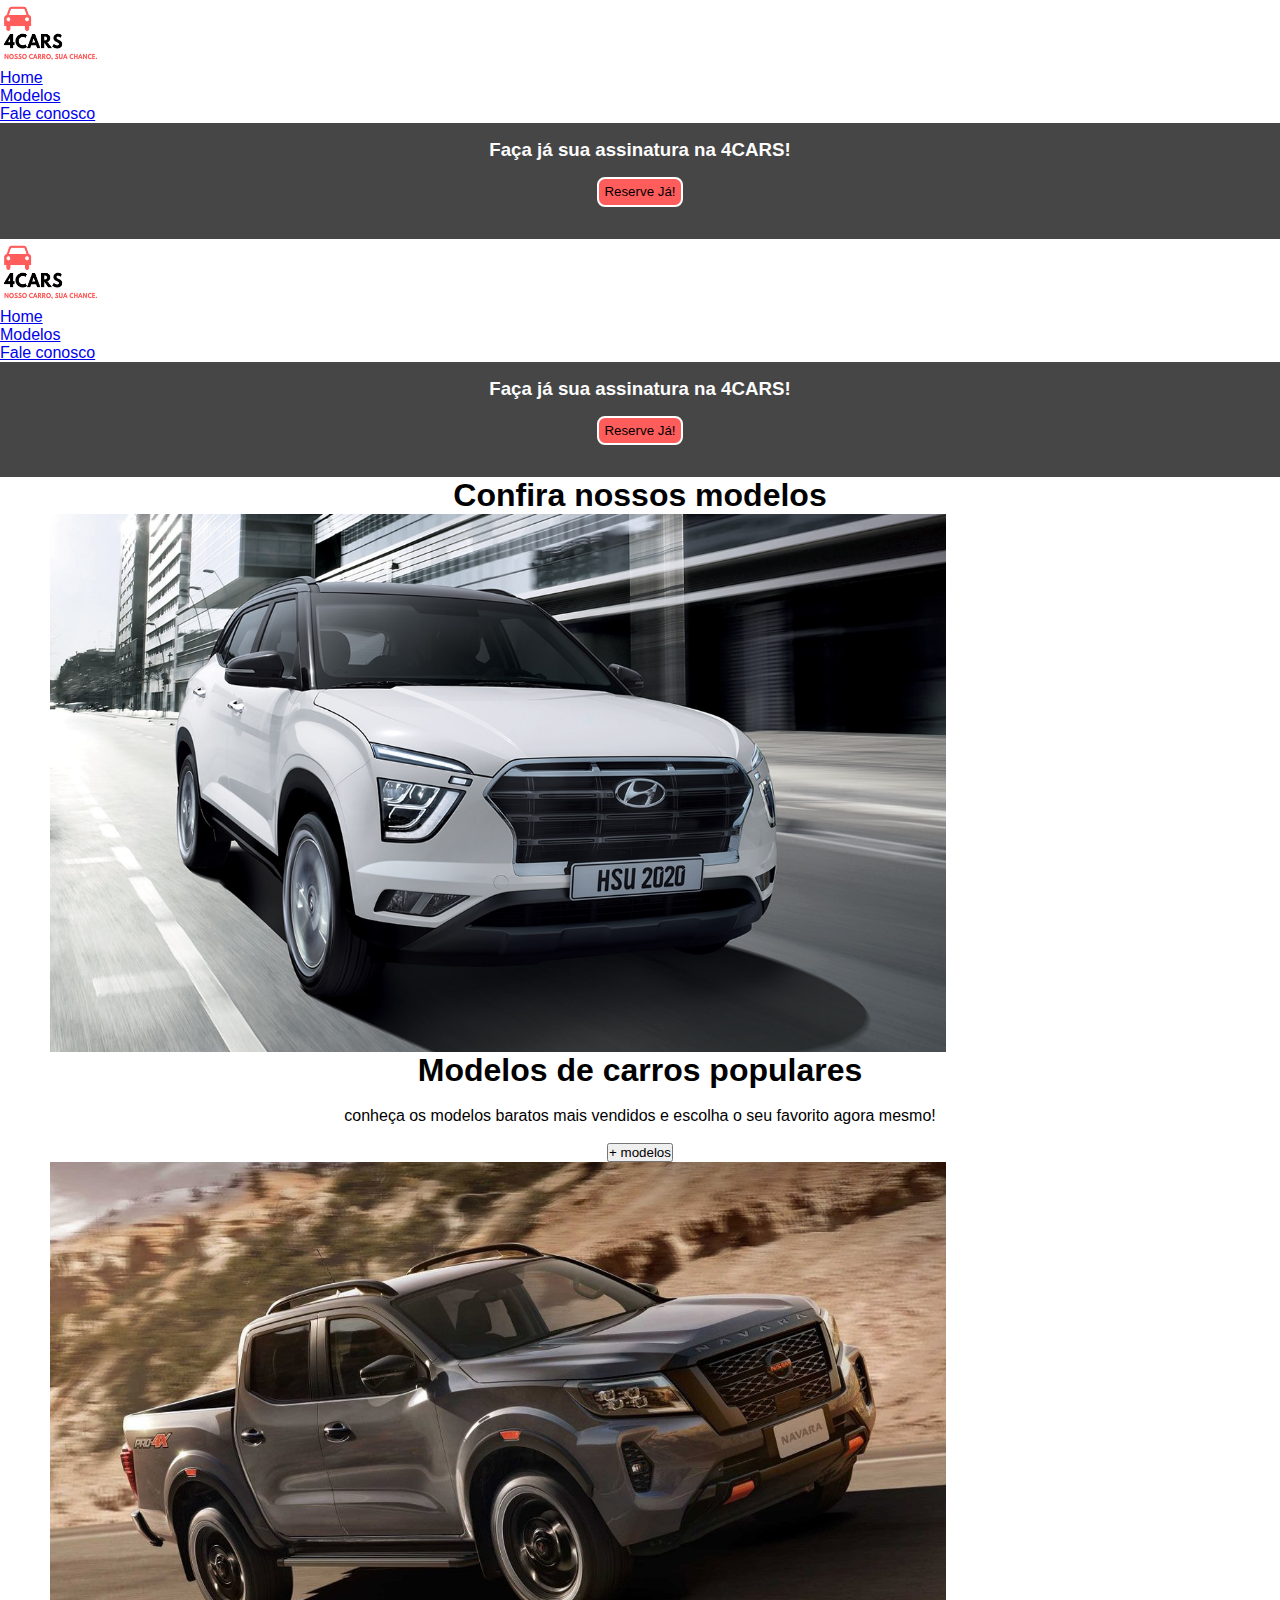
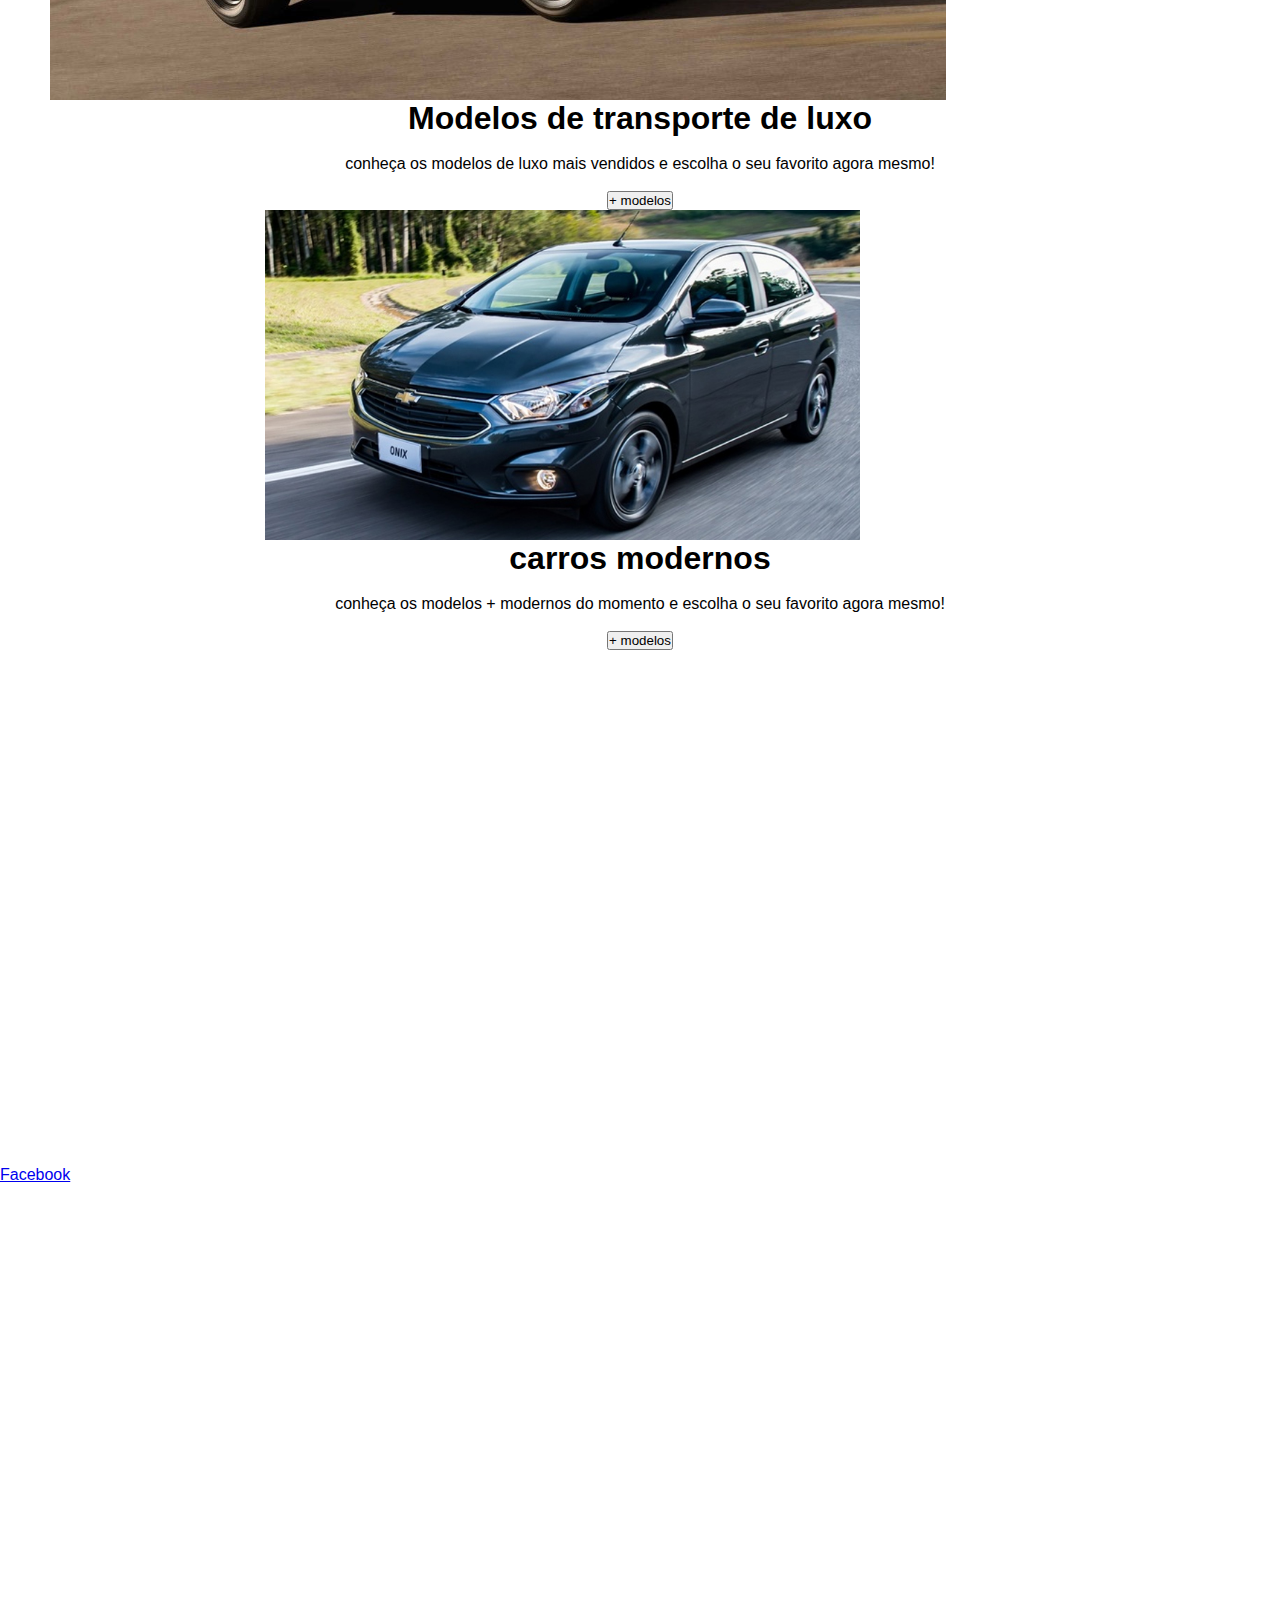
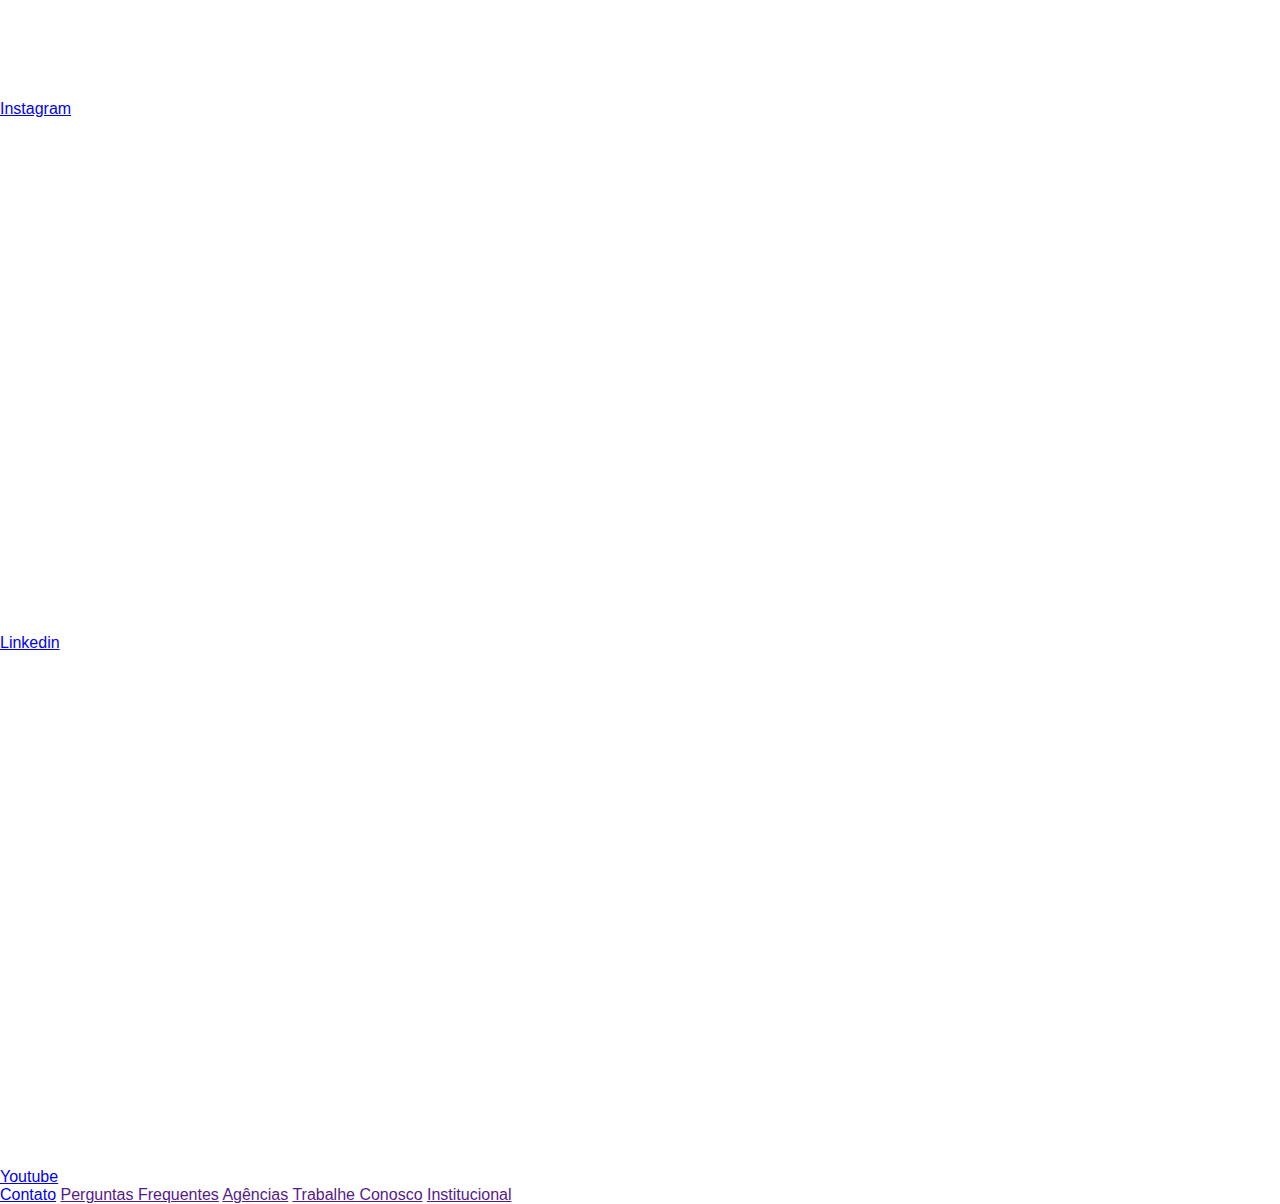
==== Projeto-4Cars/index.html @ 440cb28a "Merge branch 'master' into joao-menu-mobile" ====
<!DOCTYPE html>
<html lang="en">

<head>
    <meta charset="UTF-8">
    <meta http-equiv="X-UA-Compatible" content="IE=edge">
    <meta name="viewport" content="width=device-width, initial-scale=1.0">
    <link rel="stylesheet" href="index.css">
    <title>Document</title>
</head>

<body>
    <div class="fonte-site">
        <nav id="menu-centralizado">
            <ul class="img-banner">
                <li><img src="img/logo.png" alt="Image" height="65" width="100" /></a></li>
            </ul>
            <ul class="nav-menu">
                <li><a href="index.html">Home</a></li>
                <li><a href="modelos.html">Modelos</a></li>
                <li><a href="fale.html">Fale conosco</a></li>
            </ul>
        </nav>


        <figure>
            <img src="img/banner2.png" alt="Image" />
        </figure>

        <div class="barra-do-banner">
            <h3>Faça já sua assinatura na 4CARS!</h3>
            <button>Reserve Já!</button>
        </div>



        <section id="pacotes" class="pacotes">

    <nav id="menu-centralizado">
        <ul class="img-banner">
            <li><a href="index.html"><img src="img/logo.png" alt="Image" height="65" width="100" /></a></li>
        </ul>
        <ul class="nav-menu">
            <li><a href="index.html">Home</a></li>
            <li><a href="modelos.html">Modelos</a></li>
            <li><a href="fale.html">Fale conosco</a></li>
        </ul>
    </nav>

    <figure>
        <img src="img/banner2.png" alt="Image" height="500" width="1280"/>
    </figure>

    <div class="barra-do-banner">
        <h3>Faça já sua assinatura na 4CARS!</h3>
        <button>Reserve Já!</button>
    </div>


            <h1 class="pacotes-title">Confira nossos modelos </h1>


            <div class="pacotes-cards">
                <div class="card">
                    <div class="card-tag card-tag-top">
                        <p>promoção</p>
                    </div>

                    <div class="card-tag card-tag-bottom">
                        <p>R$ 230,00</p>
                    </div>
                    <img class="card-image" src="img/carro2.jpg" alt="miami">
                    <div class="card-content">
                        <h1>Modelos de carros populares </h1>
                        <br>
                        <p>conheça os modelos baratos mais vendidos e escolha o seu favorito agora mesmo!</p>
                        <br>
                        <button class="button-card">+ modelos </button>
                    </div>
                </div>

                <div class="card">
                    <div class="card-tag card-tag-bottom">
                        <p>R$ 200,00</p>
                    </div>
                    <img class="card-image" src="img/carro3.jpg" alt="russia">
                    <div class="card-content">
                        <h1>Modelos de transporte de luxo </h1>
                        <br>
                        <p>conheça os modelos de luxo mais vendidos e escolha o seu favorito agora mesmo!</p>
                        <br>
                        <button class="button-card">+ modelos</button>
                    </div>
                </div>

                <div class="card">
                    <div class="card-tag card-tag-top">
                        <p>Moderno</p>
                    </div>

                    <div class="card-tag card-tag-bottom">
                        <p>R$ 450,00</p>
                    </div>
                    <img class="card-image" src="img/carro1.jpg" alt="Cachoeira">
                    <div class="card-content">

                        <h1> carros modernos </h1>
                        <br>
                        <p>conheça os modelos + modernos do momento e escolha o seu favorito agora mesmo!</p>
                        <br>
                        <button class="button-card">+ modelos</button>
                    </div>
                </div>
            </div>
        </section>

        <footer>
            <div>
                <a href="https://www.facebook.com/" target="blank"><img src="img/facebook-app-symbol.svg"
                        alt="icone facebook">
                    <p>Facebook</p>
                </a>
                <a href="https://www.instagram.com/" target="blank"><img src="img/instagram.svg" alt="icone instagram">
                    <p>Instagram</p>
                </a>
                <a href="https://br.linkedin.com" target="blank"><img src="img/linkedin.svg" alt="icone linkedin">
                    <p>Linkedin</p>
                </a>
                <a href="https://www.youtube.com/" target="blank"><img src="img/youtube.svg" alt="icone youtube">
                    <p>Youtube</p>
                </a>
            </div>

            <nav>
                <a href="contato.html" target="blank">Contato</a>
                <a href="">Perguntas Frequentes</a>
                <a href="">Agências</a>
                <a href="">Trabalhe Conosco</a>
                <a href="">Institucional</a>
            </nav>
        </footer>
    </div>
</body>

</html>
---- Projeto-4Cars/index.css ----
* {
  margin: 0;
  padding: 0;
}
/* banner */

.card-tag{
  display: none;
}

.card-image{
  width: 70%;
  margin-left: 50px;
}
.card{
  display: grid;
  justify-content: center;
  align-items: center;
  text-align: center;
}


.pacotes-title{
  text-align: center;
}

.fonte-site{
  font-family:Arial, Helvetica, sans-serif;

}

/* Barra do Banner */
.barra-do-banner {
  background-color: #242424d7;
  display: grid;
  justify-content: center;
  color: rgb(252, 252, 252);
  padding: 1rem;
  justify-items: center;
  /* border-radius: 25px; */
  /* margin-left: 5%;
  margin-right: 5%; */
}

.barra-do-banner button {
  border-radius: 8px;
  padding: 0.4em;
  background-color: #ff5c5c;
  border: 2px solid white;
  margin: 1rem;
  cursor: pointer;
  float: left;
}
.barra-do-banner button:hover {
  background-color: #cf4e4e;
}


figure img{
  width: 100%;
  display: none;
=======
figure{
  /* display: none; */
  margin: 0;
  

}

.img-banner {
  display: flex;
  justify-content: center;
}

nav ul {
  list-style: none;
  display: flex;
  justify-content: space-evenly;
}

.nav-menu li {
  padding-top: 1%;
  padding-bottom: 4%;
}

#menu-centralizado ul li a {
  text-decoration: none;
  color: black;
}

/* fale conosco mobile*/
form{
  display: flex;
  align-items: center;
  justify-content: center;
}

#grid-org{
  display: grid;
  grid-template-rows: 1fr 1fr 1fr;
  display: none;
}

.container-fale {
  border-radius: 5px;
  background-color: #d8d4d4;
  padding: 50px;
  width: 650px;
  height: 600px;
  text-align: center;
  margin: 20px
}

input[type=text] {
  width: 80%;
  padding: 12px 20px;
  margin: 8px 2px;
  box-sizing: border-box;
  border: 2px solid rgb(177, 169, 169);
  border-radius: 4px;
}


input[type=idade] {
  width: 80%;
  padding: 12px 20px;
  margin: 8px 2px;
  box-sizing: border-box;
  border: 2px solid rgb(177, 169, 169);
  border-radius: 4px;
}

input[type=cidade] {
  width: 80%;
  padding: 12px 20px;
  margin: 8px 2px;
  box-sizing: border-box;
  border: 2px solid rgb(177, 169, 169);
  border-radius: 4px;
  
}

.texto-fale{
  margin: 20px;
  margin-top: -30px;
  display: flex;
  align-items: center;
  margin-left: 45px;
  display: none;
}

textarea {
  width: 80%;
  height: 250px;
  padding: 12px 20px;
  box-sizing: border-box;
  border: 2px solid rgb(177, 169, 169);
  border-radius: 4px;
  font-size: 16px;
  resize: none;
  margin-right: -5px;
  margin-bottom: -240px;
  margin: 20px;
}

main{
  display: grid;
  justify-items: center;
  row-gap: 10px;
  margin-bottom: 10px;
}

.button-carros{
  border-radius: 8px;
  padding: 0.5em;
  background-color: #ff5c5c;
  margin-bottom: 1rem;
  box-shadow: 0 0 1em gray;
  border: 2px solid white;
  cursor: pointer;
  float: left;
}
.card-produto {
  width: 20em;
  display: flex;
  flex-direction: column;
  align-items: center;
  text-align: center;
  box-shadow: 0 0 1em grey
}

.imagem-card {
  width: 15rem;
}

/* footer */

footer {
  background-color: black;
  /* display: flex; */
}

footer div {
  display: flex;
  justify-content: center;
  align-items: flex-end;
  padding: 2rem;
}

footer div a img {
  width: 4vh;
  padding: 1rem;
}

footer nav {
  background-color: #ff5c5c;
  padding: 1rem;
  display: grid;
  grid-template-columns: 1fr 1fr;
  grid-template-rows: 1fr 1fr 1fr;
  justify-items: start;
  align-items: center;
  padding: 2rem;
}

footer nav a {
  text-decoration: none;
  color: rgb(245, 245, 245);
  font-weight: bold;
  padding: 3px;
}
footer div a p {
  display: none;
}

/* Tela de Desktop */

@media screen and (min-device-width: 1280px) {

  /* barra de navegacao */
  #menu-centralizado ul {
    text-align: center;
    list-style: none;
    padding: 0;
    background-color: white;
  }

  /* Matheus */
  #menu-centralizado {
    display: flex;
    justify-content: center;
    align-items: center;
  }
  /* Matheus */

  #menu-centralizado ul li {
    display: inline;
  }

  #menu-centralizado ul li a {
    color: #000000;
    padding: 20px;
    /* display: inline-block; */
    text-decoration: none;
    transition: background 0.6s;
    font-size: 20px;
    margin-top: -200px;
  }

  #menu-centralizado ul li a:hover {
    background-color: rgb(114, 58, 58);
  }

  .fonte {
    font-family: "Franklin Gothic Medium", "Arial Narrow", Arial, sans-serif;
  }
  
 /* sessão card */
.pacotes {
  background: rgb(226, 226, 226);
  padding: 15px;
}

.pacotes .pacotes-cards {
  display: flex;
  margin: auto;
  max-width: 950px;
  flex-wrap: wrap;
  justify-content: center;
}

.pacotes .pacotes-title {
  width: 100%;
  text-align: center;
  margin: 25px 0;
}

.pacotes .card{
  width: 250px;
  height: 350px;
  background: rgb(255, 255, 255);
  border-radius: 24px 0px;
  margin: 25px;
  position: relative;
}


.button-card{
  color: white;
  position: absolute;
  left: 50px;
  background: black;
  padding: 5px 50px;

}

.pacotes .card-image {
  width: 250px;
  height: 200px;
  border-radius: 24px 0 0 0;
  object-fit: cover;
}

.pacotes .card-content {
  padding: 0 15px;
}

.pacotes .card-content ul {
  display: flex;
  flex-direction: column;
  padding: 0;
}

.pacotes .card-content ul li {
  font-size: 0.6rem;
  display: flex;
  align-items: center;
  margin: 3px 0;
  color: grey;
  font-weight: bold;
}

.pacotes .card-content li svg {
  width: 16px;
  height: 16px;
  margin-right: 10px;
}

.pacotes .card-content h1 {
  font-size: 1rem;
}

.pacotes .card .card-tag-top {
  position: absolute;
  right: 0;
  top: 15px;
  background: black;
  border-radius: 8px 0 0 8px;
  padding: 5px 10px;
}

.pacotes .card .card-tag-bottom {
  position: absolute;
  left: 0;
  top: 160px;
  background: #ff5c5c;
  border-radius: 0 8px 8px 0;
  padding: 5px 10px;
  display: flex;
}

.pacotes .card .card-tag p {
  margin: 0;
  font-size: 0.8rem;
  color: white;
  font-weight: bold;
}


/*main*/

figure img{
  width: 100%;
  display: flex;
}

main {
  display: grid;
  grid-template-columns: 1fr 1fr 1fr;
  align-items: center;
  justify-items: center;
  row-gap: 16px;
  column-gap: 16px;
  margin: 12px;
  flex-grow: 1;
  
}

.card-produto {
  width: 300px;
  display: flex;
  flex-direction: column;
  align-items: center;
  text-align: center;
  box-shadow: 0 0 1em grey
}

.titulo-card {
  margin: 8px 0
}

.imagem-card {
  width: 100%;
}

.button-carros{
  border-radius: 8px;
  padding: 0.5em;
  background-color: #ff5c5c;
  margin-bottom: 1rem;
  box-shadow: 0 0 1em gray;
  border: 2px solid white;
  cursor: pointer;
  float: left;


}

  /* fale conosco */

  .botao-fale{
    margin-top: 250px;
    margin-left: 520px;
  }

  .texto-fone{
    margin-left: 80px;
    margin-top: -55px;
  }

  form{
    display: flex;
  align-items: center;
  justify-content: center;
  }


  .container-fale {
    border-radius: 5px;
    background-color: #d8d4d4;
    padding: 50px;
    width: 650px;
    height: 500px;
    text-align: center;
    margin: 20px

  }

  #grid-org{
    display: grid;
    grid-template-rows: 1fr 1fr 1fr;
  }

  .container-fale2 {
    border-radius: 5px;
    background-color: #d8d4d4;
    padding: 50px;
    width: 220px;
    margin: 20px;
    height: 70px;

  }
  .container-fale3 {
    border-radius: 5px;
    background-color: #d8d4d4;
    padding: 50px;
    width: 220px;
    margin: 20px;

  }
  .container-fale4 {
    border-radius: 5px;
    background-color: #d8d4d4;
    padding: 50px;
    width: 220px;
    margin: 20px;

  }

  input[type=text] {
    width: 80%;
    padding: 12px 20px;
    margin: 8px 2px;
    box-sizing: border-box;
    border: 2px solid rgb(177, 169, 169);
    border-radius: 4px;
  }
  

  input[type=idade] {
    width: 25%;
    padding: 12px 20px;
    margin: 8px 2px;
    box-sizing: border-box;
    border: 2px solid rgb(177, 169, 169);
    border-radius: 4px;
  }

  input[type=cidade] {
    width: 46%;
    padding: 12px 20px;
    margin: 8px 2px;
    box-sizing: border-box;
    border: 2px solid rgb(177, 169, 169);
    border-radius: 4px;
    
  }

  .texto-fale{
    margin: 20px;
    margin-top: -30px;
    display: flex;
    align-items: center;
    margin-left: 45px;
  }

  textarea {
    width: 80.5%;
    height: 250px;
    padding: 12px 20px;
    box-sizing: border-box;
    border: 2px solid rgb(177, 169, 169);
    border-radius: 4px;
    font-size: 16px;
    resize: none;
    margin-right: -45px;
    margin-bottom: -240px;
  }
  /* footer home*/
  li img {
    vertical-align: middle;
    padding: 10px;
  }

  /* Barra banner Desktop */
  .barra-do-banner {
    display: flex;
    justify-content: space-evenly;
    align-items: center;
    font-size: larger;
  }
  .barra-do-banner button {
    text-align: center;
    flex-grow: 0.2;
    font-size: large;
  }

  Footer Desktop footer {
    background-color: black;
  }
  footer div {
    justify-content: space-evenly;
  }
  footer nav {
    background-color: #ff5c5c;
    display: flex;
    justify-content: space-evenly;
  }
  footer nav a {
    color: whitesmoke;
  }
}
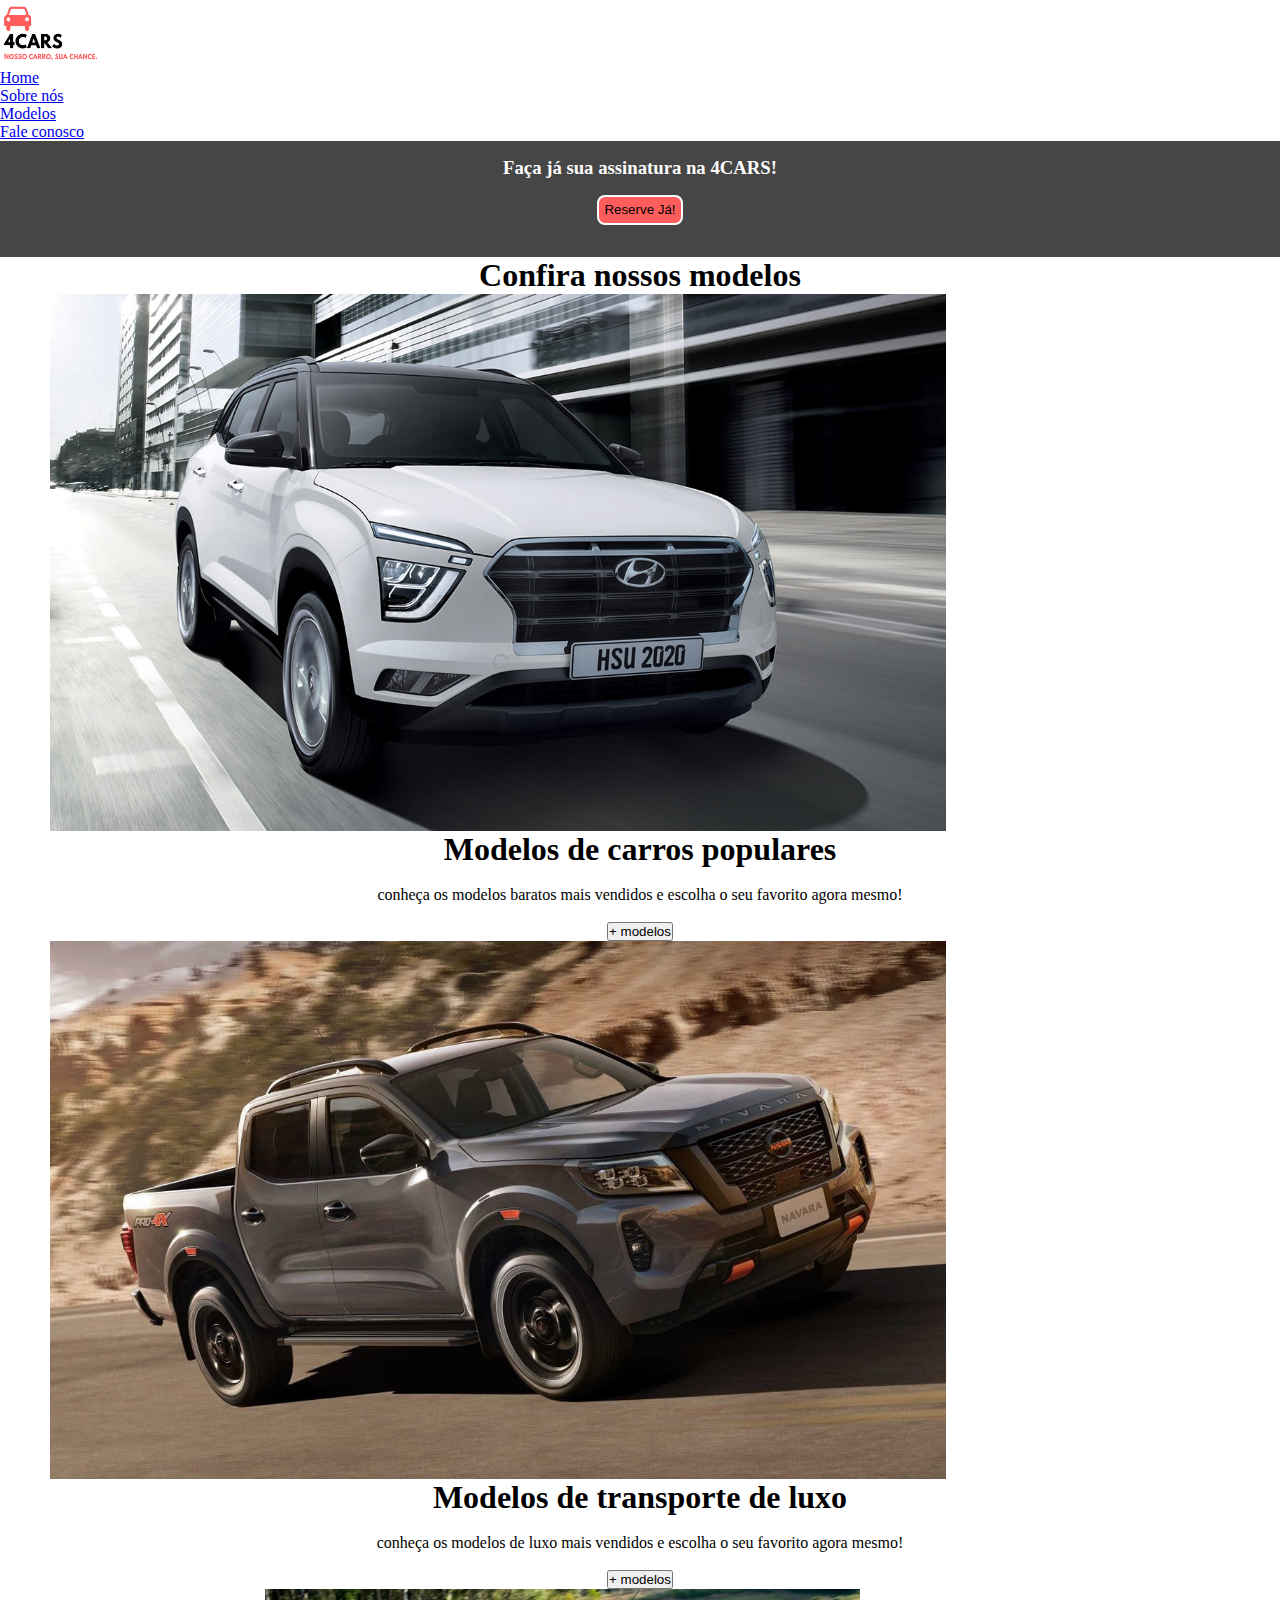
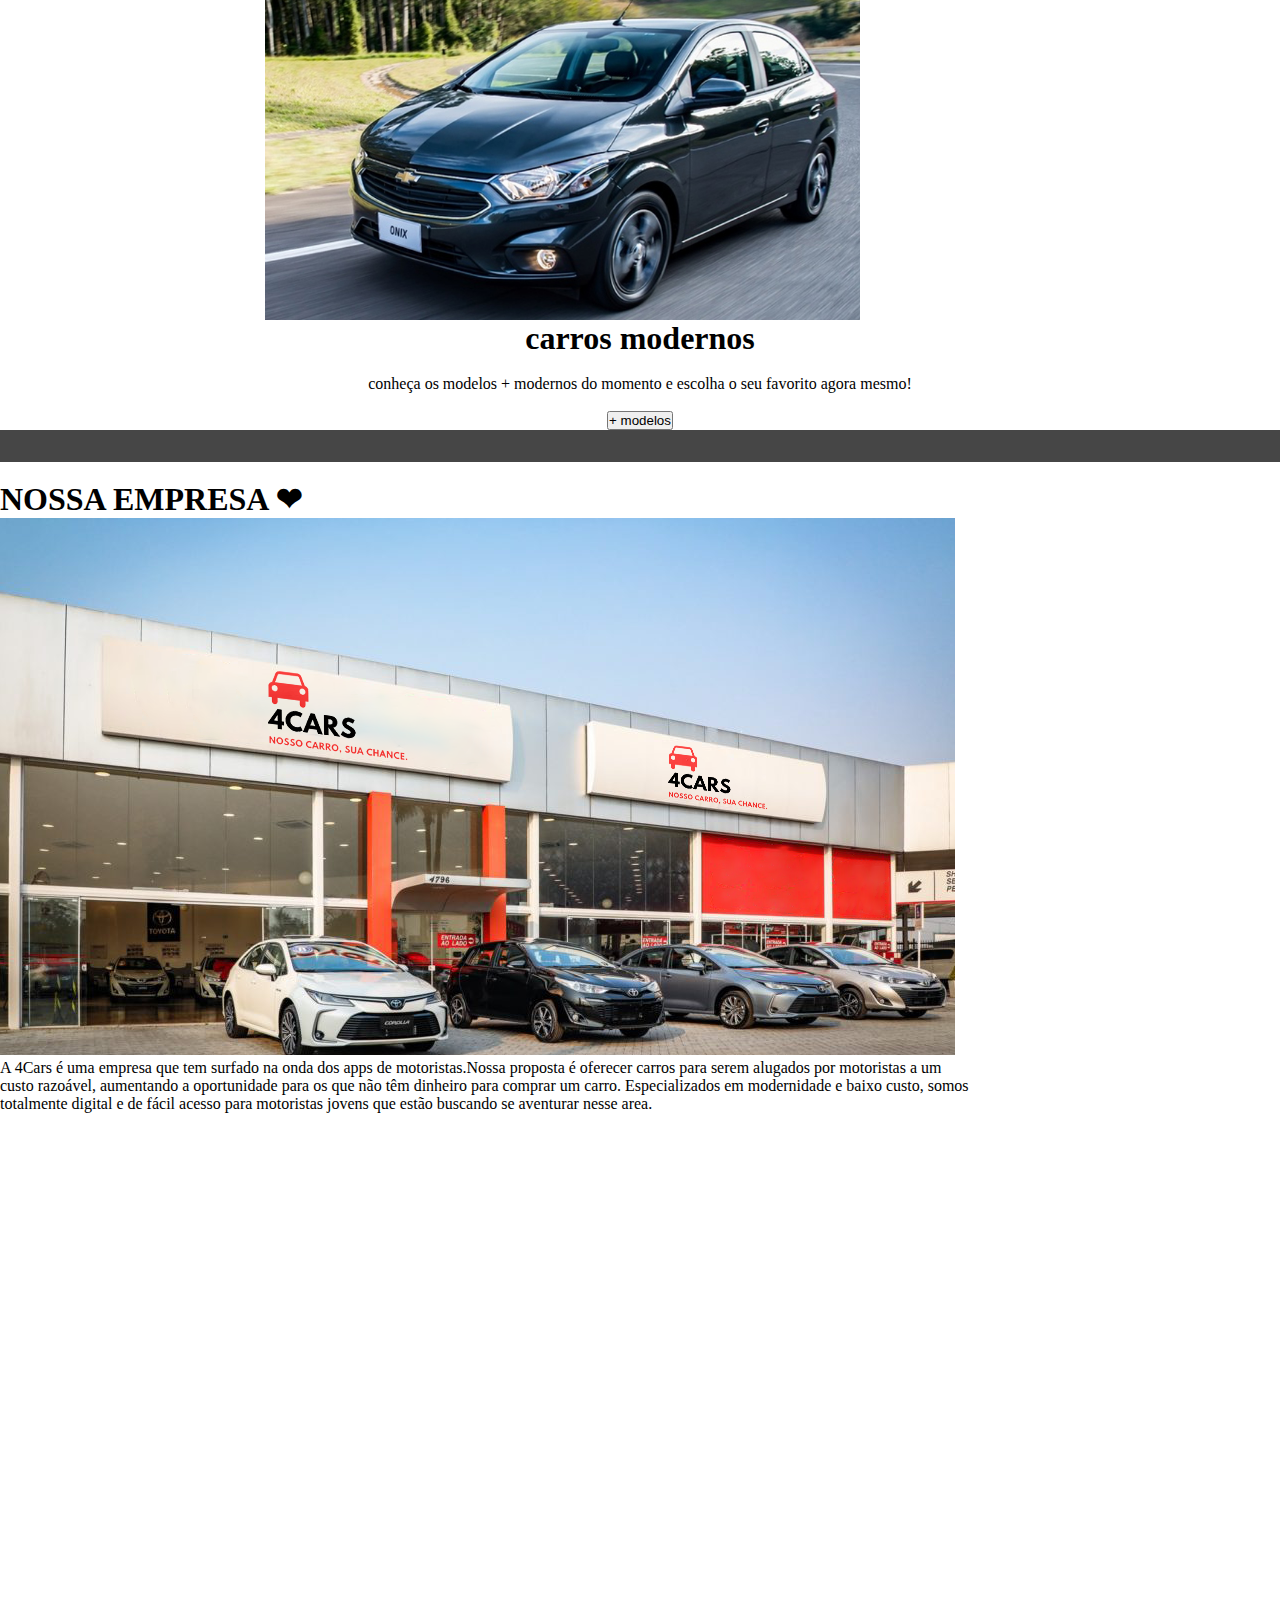
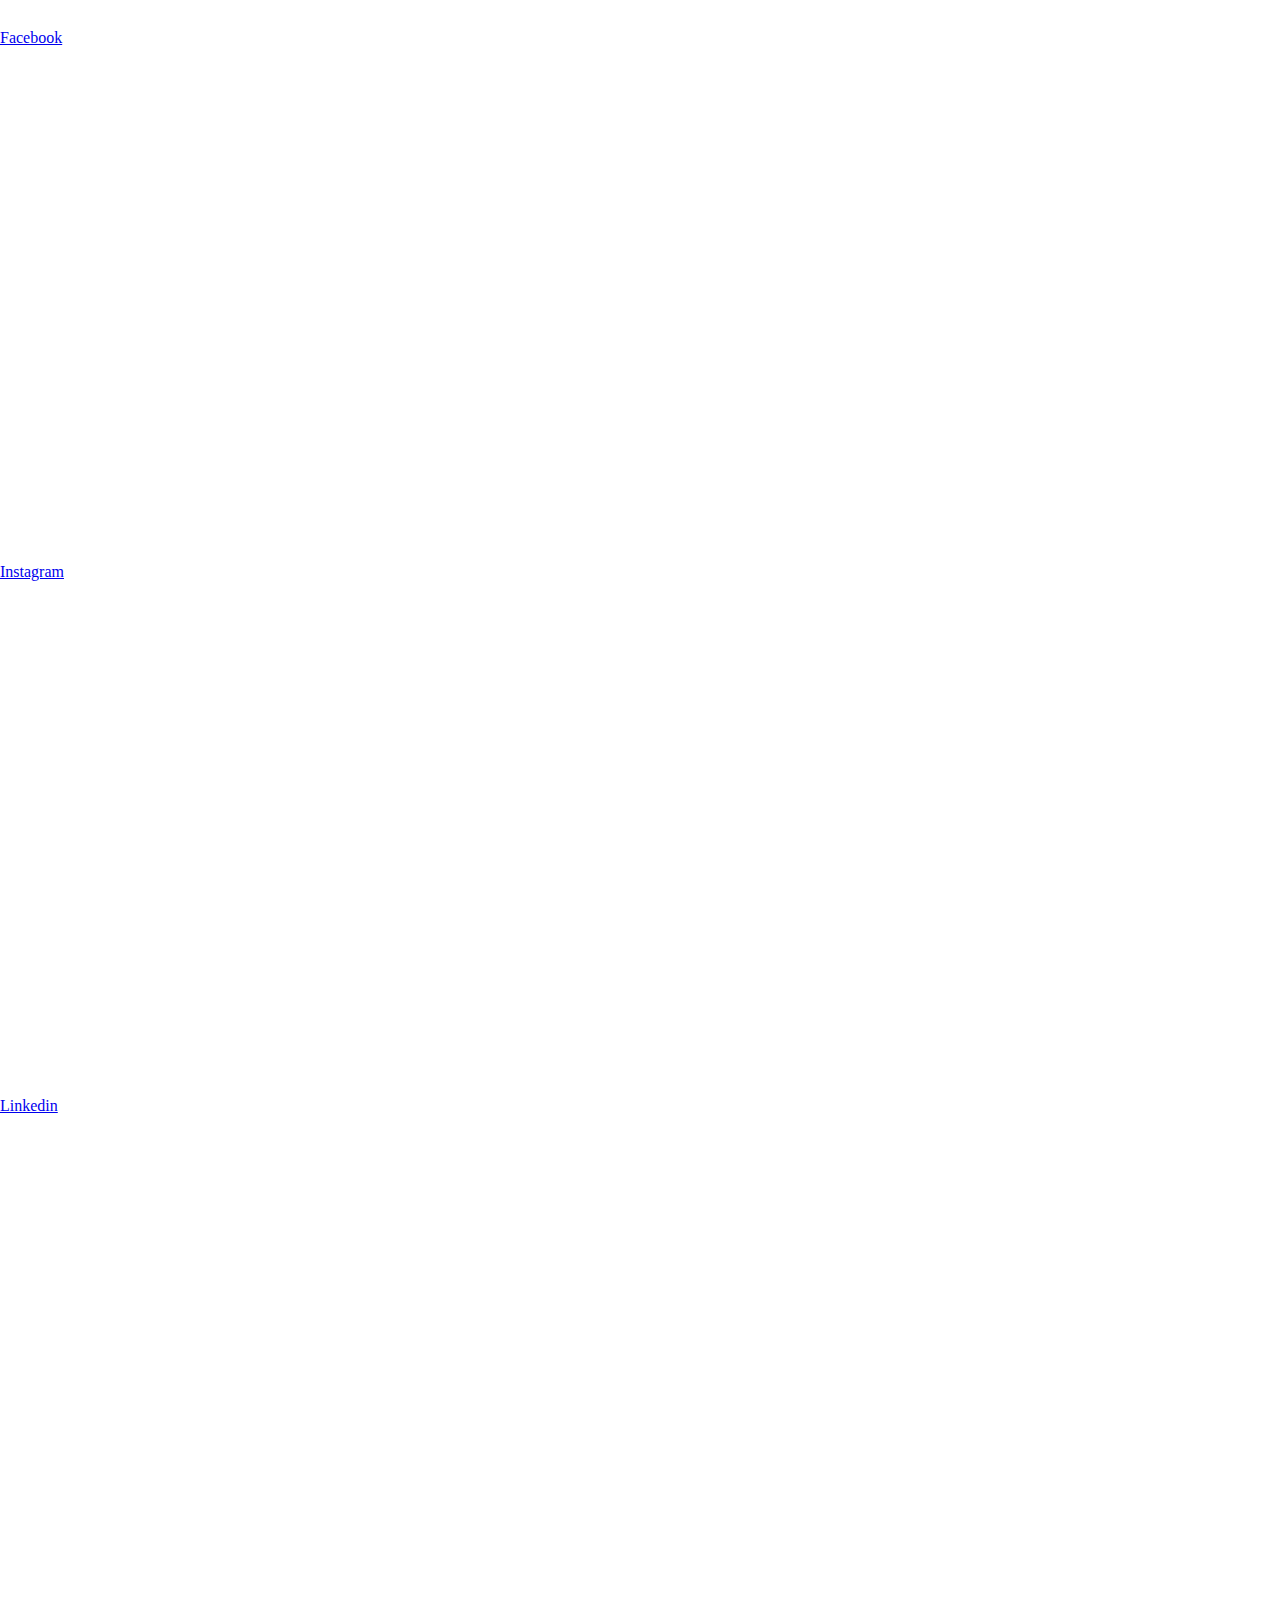
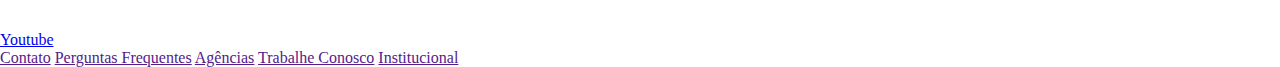
==== commit 4a0c16a4: "editando parte da historia da empresa" ====
--- a/Projeto-4Cars/index.html
+++ b/Projeto-4Cars/index.html
@@ -10,45 +10,21 @@
 </head>
 
 <body>
-    <div class="fonte-site">
-        <nav id="menu-centralizado">
-            <ul class="img-banner">
-                <li><img src="img/logo.png" alt="Image" height="65" width="100" /></a></li>
-            </ul>
-            <ul class="nav-menu">
-                <li><a href="index.html">Home</a></li>
-                <li><a href="modelos.html">Modelos</a></li>
-                <li><a href="fale.html">Fale conosco</a></li>
-            </ul>
-        </nav>
-
-
-        <figure>
-            <img src="img/banner2.png" alt="Image" />
-        </figure>
-
-        <div class="barra-do-banner">
-            <h3>Faça já sua assinatura na 4CARS!</h3>
-            <button>Reserve Já!</button>
-        </div>
-
-
-
-        <section id="pacotes" class="pacotes">
 
     <nav id="menu-centralizado">
         <ul class="img-banner">
-            <li><a href="index.html"><img src="img/logo.png" alt="Image" height="65" width="100" /></a></li>
+            <li><img src="img/logo.png" alt="Image" height="65" width="100" /></li>
         </ul>
         <ul class="nav-menu">
             <li><a href="index.html">Home</a></li>
+            <li><a href="#sobre-nos">Sobre nós</a></li>
             <li><a href="modelos.html">Modelos</a></li>
             <li><a href="fale.html">Fale conosco</a></li>
         </ul>
     </nav>
 
     <figure>
-        <img src="img/banner2.png" alt="Image" height="500" width="1280"/>
+        <img src="img/banner2.png" alt="Image" height="500" width="1522"/>
     </figure>
 
     <div class="barra-do-banner">
@@ -56,90 +32,107 @@
         <button>Reserve Já!</button>
     </div>
 
-
-            <h1 class="pacotes-title">Confira nossos modelos </h1>
+   
+        
+            <section id="pacotes" class="pacotes">
+        
+                <h1 class="pacotes-title">Confira nossos modelos </h1>
+                
+        
+                <div class="pacotes-cards">
+                    <div class="card">
+                        <div class="card-tag card-tag-top">
+                            <p>promoção</p>
+                        </div>
+        
+                        <div class="card-tag card-tag-bottom">
+                            <p>R$ 230,00</p>
+                        </div>
+                        <img class="card-image" src="img/carro2.jpg" alt="miami">
+                        <div class="card-content">
+                            <h1>Modelos de carros populares </h1>
+                            <br>
+                           <p>conheça os modelos baratos mais vendidos e escolha o seu favorito agora mesmo!</p>
+                           <br>
+                           <button class="button-card">+ modelos </button>
+                        </div>
+                    </div>
+        
+                    <div class="card">
+                        <div class="card-tag card-tag-bottom">
+                            <p>R$ 200,00</p>
+                        </div>
+                        <img class="card-image" src="img/carro3.jpg" alt="russia">
+                        <div class="card-content">
+                            <h1>Modelos de transporte de luxo </h1>
+                            <br>
+                           <p>conheça os modelos de luxo mais vendidos e escolha o seu favorito agora mesmo!</p>
+                           <br>
+                           <button class="button-card">+ modelos</button>
+                        </div>
+                    </div>
+        
+                    <div class="card">
+                        <div class="card-tag card-tag-top">
+                            <p>Moderno</p>
+                        </div>
+        
+                        <div class="card-tag card-tag-bottom">
+                            <p>R$ 450,00</p>
+                        </div>
+                        <img class="card-image" src="img/carro1.jpg" alt="Cachoeira">
+                        <div class="card-content">
+                           
+                            <h1> carros modernos </h1>
+                            <br>
+                           <p>conheça os modelos + modernos do momento e escolha o seu favorito agora mesmo!</p>
+                           <br>
+                           <button class="button-card">+ modelos</button>
+                        </div>
+                    </div>
+                </div>
+            </section>
 
 
-            <div class="pacotes-cards">
-                <div class="card">
-                    <div class="card-tag card-tag-top">
-                        <p>promoção</p>
-                    </div>
+            <div class="barra-do-banner">
+                
+            </div>       
+            <br>
+            
+    <section id="sobre-nos" class="sobre-nois">
+        <h1 class="sobre-title"> NOSSA EMPRESA ❤ </h1>
+       <img src="img/4cars.png">
+       <p>A 4Cars é uma empresa que tem surfado na onda dos apps de motoristas.Nossa proposta é oferecer carros para serem alugados por motoristas a um <br>
+        custo razoável, aumentando a oportunidade para os que não têm dinheiro para comprar um carro. Especializados em modernidade e baixo custo, somos<br>
+          totalmente digital e de fácil acesso para motoristas jovens que estão buscando se aventurar nesse area.</p>
+       
+    </section>
 
-                    <div class="card-tag card-tag-bottom">
-                        <p>R$ 230,00</p>
-                    </div>
-                    <img class="card-image" src="img/carro2.jpg" alt="miami">
-                    <div class="card-content">
-                        <h1>Modelos de carros populares </h1>
-                        <br>
-                        <p>conheça os modelos baratos mais vendidos e escolha o seu favorito agora mesmo!</p>
-                        <br>
-                        <button class="button-card">+ modelos </button>
-                    </div>
-                </div>
+    <footer>
+        <div>
+            <a href="https://www.facebook.com/" target="blank"><img src="img/facebook-app-symbol.svg"
+                    alt="icone facebook">
+                <p>Facebook</p>
+            </a>
+            <a href="https://www.instagram.com/" target="blank"><img src="img/instagram.svg" alt="icone instagram">
+                <p>Instagram</p>
+            </a>
+            <a href="https://br.linkedin.com" target="blank"><img src="img/linkedin.svg" alt="icone linkedin">
+                <p>Linkedin</p>
+            </a>
+            <a href="https://www.youtube.com/" target="blank"><img src="img/youtube.svg" alt="icone youtube">
+                <p>Youtube</p>
+            </a>
+        </div>
 
-                <div class="card">
-                    <div class="card-tag card-tag-bottom">
-                        <p>R$ 200,00</p>
-                    </div>
-                    <img class="card-image" src="img/carro3.jpg" alt="russia">
-                    <div class="card-content">
-                        <h1>Modelos de transporte de luxo </h1>
-                        <br>
-                        <p>conheça os modelos de luxo mais vendidos e escolha o seu favorito agora mesmo!</p>
-                        <br>
-                        <button class="button-card">+ modelos</button>
-                    </div>
-                </div>
-
-                <div class="card">
-                    <div class="card-tag card-tag-top">
-                        <p>Moderno</p>
-                    </div>
-
-                    <div class="card-tag card-tag-bottom">
-                        <p>R$ 450,00</p>
-                    </div>
-                    <img class="card-image" src="img/carro1.jpg" alt="Cachoeira">
-                    <div class="card-content">
-
-                        <h1> carros modernos </h1>
-                        <br>
-                        <p>conheça os modelos + modernos do momento e escolha o seu favorito agora mesmo!</p>
-                        <br>
-                        <button class="button-card">+ modelos</button>
-                    </div>
-                </div>
-            </div>
-        </section>
-
-        <footer>
-            <div>
-                <a href="https://www.facebook.com/" target="blank"><img src="img/facebook-app-symbol.svg"
-                        alt="icone facebook">
-                    <p>Facebook</p>
-                </a>
-                <a href="https://www.instagram.com/" target="blank"><img src="img/instagram.svg" alt="icone instagram">
-                    <p>Instagram</p>
-                </a>
-                <a href="https://br.linkedin.com" target="blank"><img src="img/linkedin.svg" alt="icone linkedin">
-                    <p>Linkedin</p>
-                </a>
-                <a href="https://www.youtube.com/" target="blank"><img src="img/youtube.svg" alt="icone youtube">
-                    <p>Youtube</p>
-                </a>
-            </div>
-
-            <nav>
-                <a href="contato.html" target="blank">Contato</a>
-                <a href="">Perguntas Frequentes</a>
-                <a href="">Agências</a>
-                <a href="">Trabalhe Conosco</a>
-                <a href="">Institucional</a>
-            </nav>
-        </footer>
-    </div>
+        <nav>
+            <a href="">Contato</a>
+            <a href="">Perguntas Frequentes</a>
+            <a href="">Agências</a>
+            <a href="">Trabalhe Conosco</a>
+            <a href="">Institucional</a>
+        </nav>
+    </footer>
 </body>
 
 </html>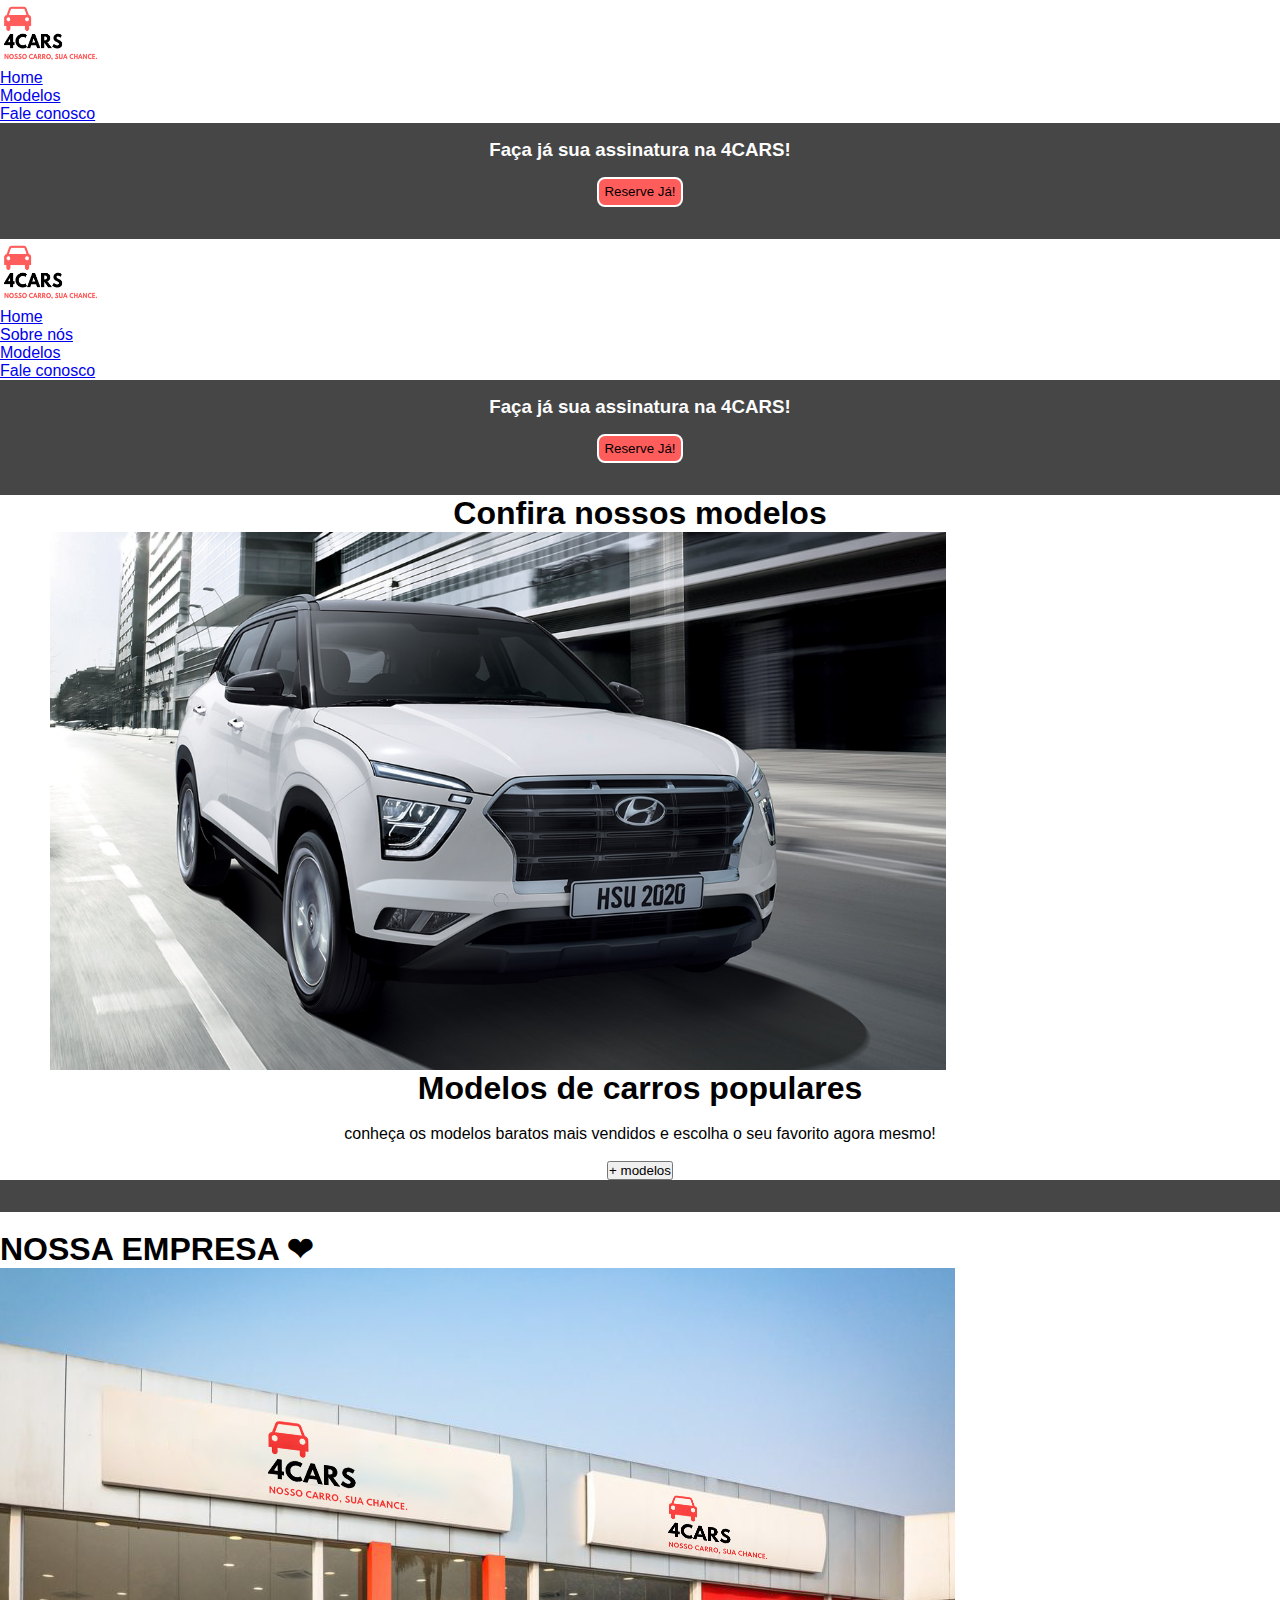
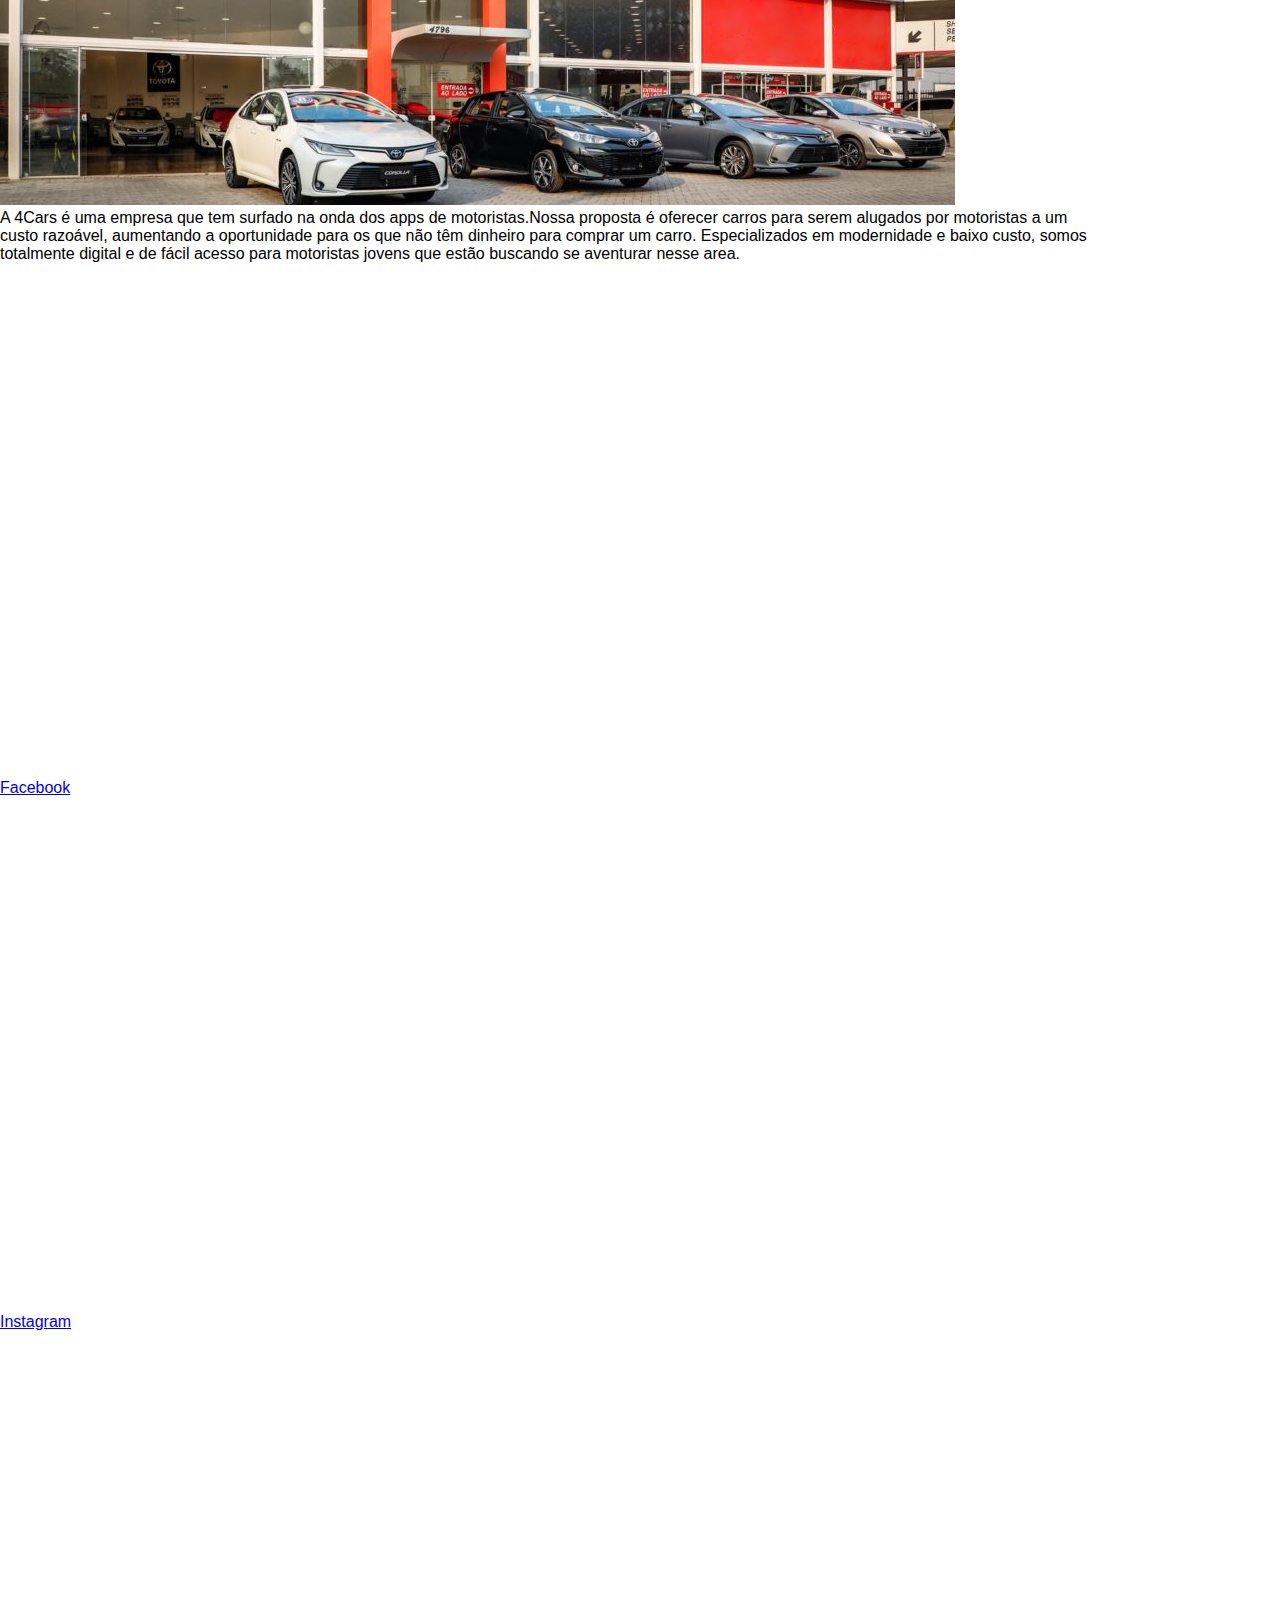
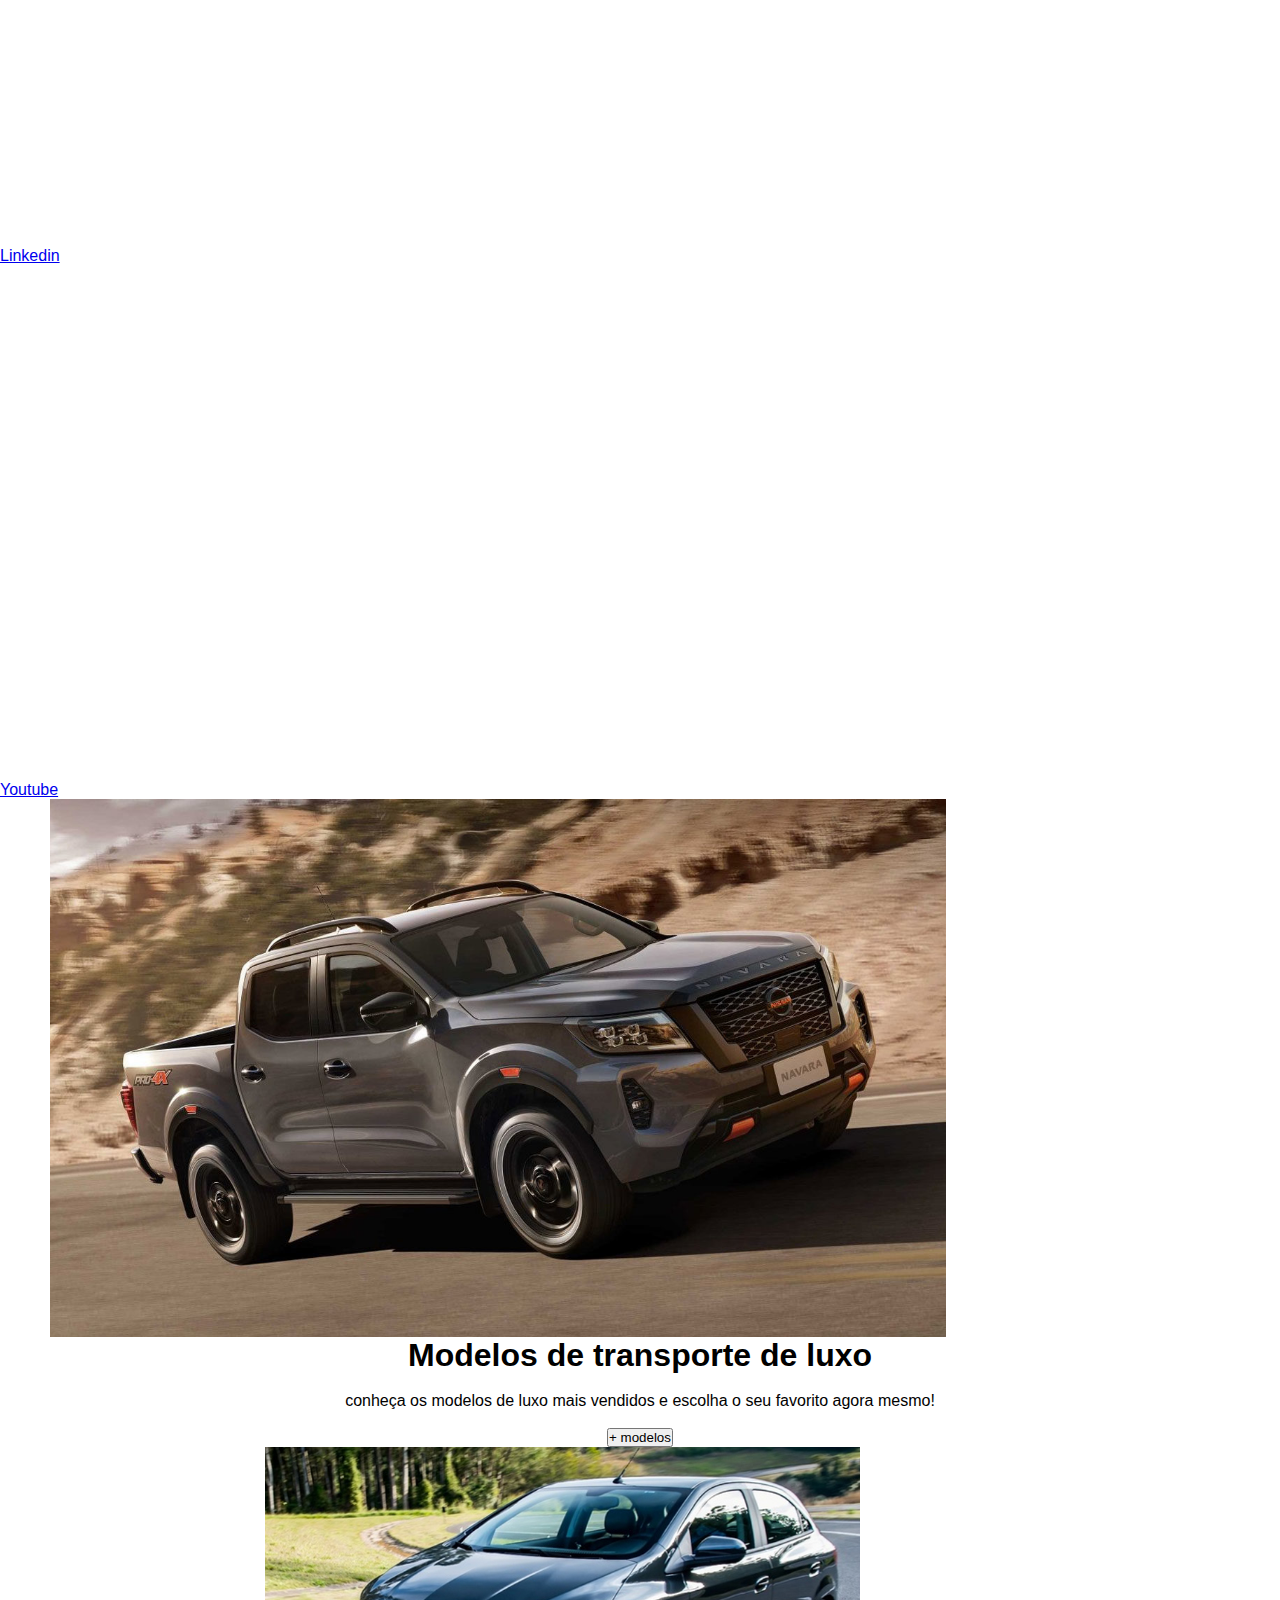
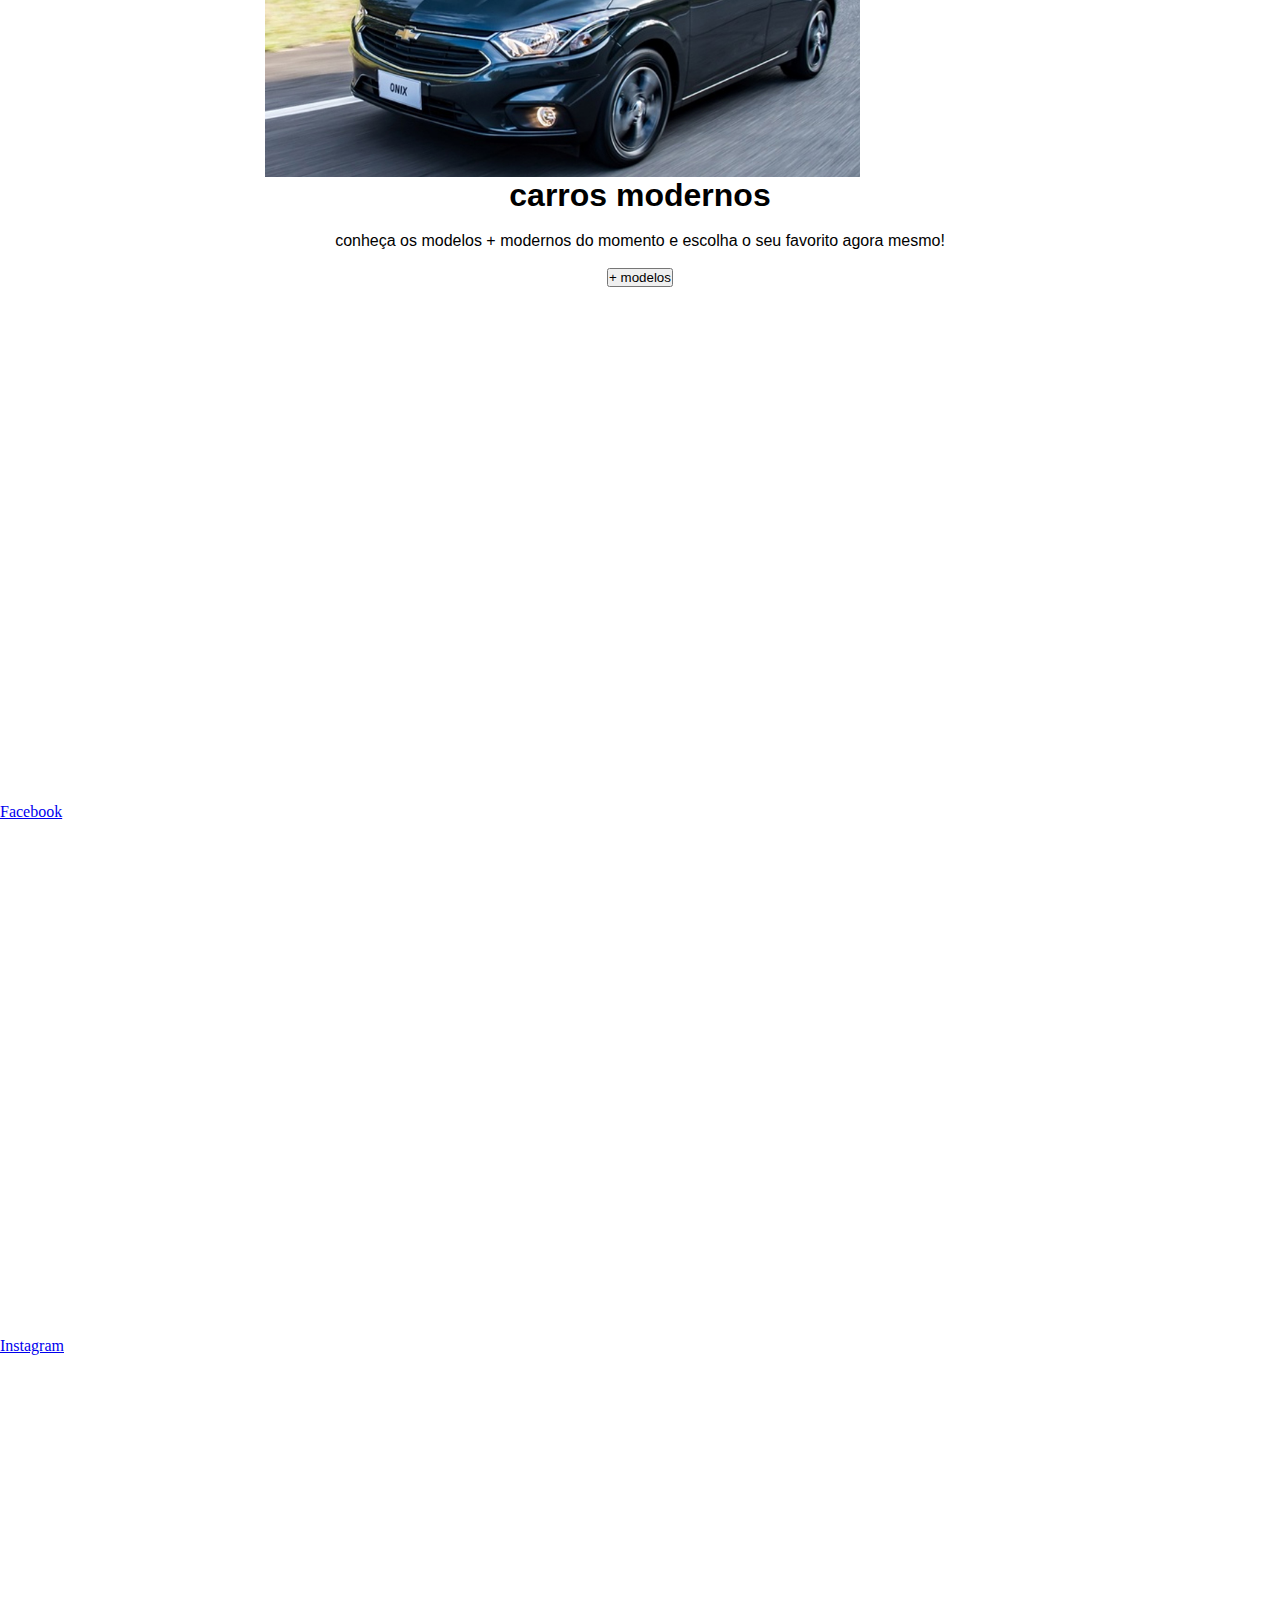
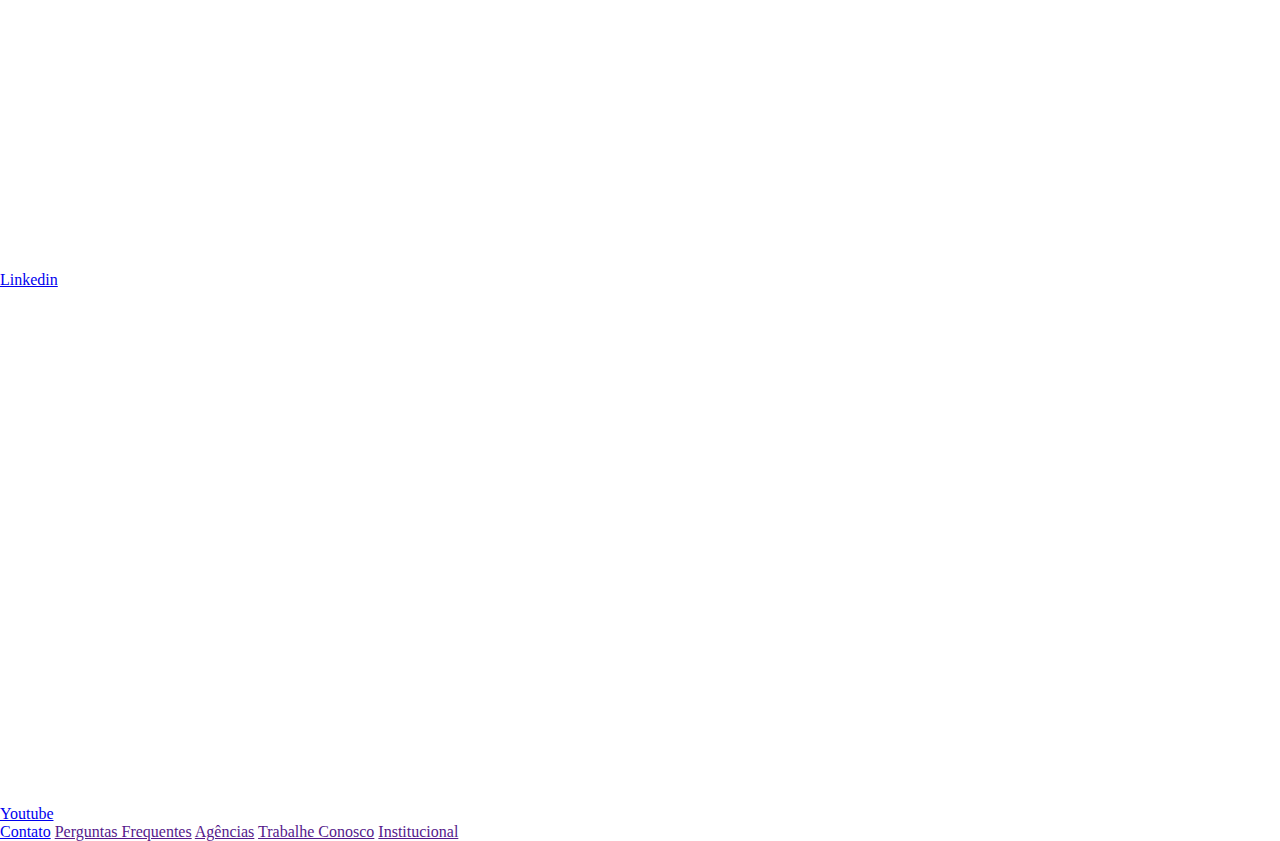
==== commit 96b43ac2: "Merge branch 'master' into thayna-sobre" ====
--- a/Projeto-4Cars/index.html
+++ b/Projeto-4Cars/index.html
@@ -10,10 +10,35 @@
 </head>
 
 <body>
+    <div class="fonte-site">
+        <nav id="menu-centralizado">
+            <ul class="img-banner">
+                <li><img src="img/logo.png" alt="Image" height="65" width="100" /></a></li>
+            </ul>
+            <ul class="nav-menu">
+                <li><a href="index.html">Home</a></li>
+                <li><a href="modelos.html">Modelos</a></li>
+                <li><a href="fale.html">Fale conosco</a></li>
+            </ul>
+        </nav>
+
+
+        <figure>
+            <img src="img/banner2.png" alt="Image" />
+        </figure>
+
+        <div class="barra-do-banner">
+            <h3>Faça já sua assinatura na 4CARS!</h3>
+            <button>Reserve Já!</button>
+        </div>
+
+
+
+        <section id="pacotes" class="pacotes">
 
     <nav id="menu-centralizado">
         <ul class="img-banner">
-            <li><img src="img/logo.png" alt="Image" height="65" width="100" /></li>
+            <li><a href="index.html"><img src="img/logo.png" alt="Image" height="65" width="100" /></a></li>
         </ul>
         <ul class="nav-menu">
             <li><a href="index.html">Home</a></li>
@@ -24,7 +49,7 @@
     </nav>
 
     <figure>
-        <img src="img/banner2.png" alt="Image" height="500" width="1522"/>
+        <img src="img/banner2.png" alt="Image" height="500" width="1280"/>
     </figure>
 
     <div class="barra-do-banner">
@@ -32,65 +57,29 @@
         <button>Reserve Já!</button>
     </div>
 
-   
-        
-            <section id="pacotes" class="pacotes">
-        
-                <h1 class="pacotes-title">Confira nossos modelos </h1>
-                
-        
-                <div class="pacotes-cards">
-                    <div class="card">
-                        <div class="card-tag card-tag-top">
-                            <p>promoção</p>
-                        </div>
-        
-                        <div class="card-tag card-tag-bottom">
-                            <p>R$ 230,00</p>
-                        </div>
-                        <img class="card-image" src="img/carro2.jpg" alt="miami">
-                        <div class="card-content">
-                            <h1>Modelos de carros populares </h1>
-                            <br>
-                           <p>conheça os modelos baratos mais vendidos e escolha o seu favorito agora mesmo!</p>
-                           <br>
-                           <button class="button-card">+ modelos </button>
-                        </div>
+
+            <h1 class="pacotes-title">Confira nossos modelos </h1>
+
+
+            <div class="pacotes-cards">
+                <div class="card">
+                    <div class="card-tag card-tag-top">
+                        <p>promoção</p>
                     </div>
-        
-                    <div class="card">
-                        <div class="card-tag card-tag-bottom">
-                            <p>R$ 200,00</p>
-                        </div>
-                        <img class="card-image" src="img/carro3.jpg" alt="russia">
-                        <div class="card-content">
-                            <h1>Modelos de transporte de luxo </h1>
-                            <br>
-                           <p>conheça os modelos de luxo mais vendidos e escolha o seu favorito agora mesmo!</p>
-                           <br>
-                           <button class="button-card">+ modelos</button>
-                        </div>
+
+                    <div class="card-tag card-tag-bottom">
+                        <p>R$ 230,00</p>
                     </div>
-        
-                    <div class="card">
-                        <div class="card-tag card-tag-top">
-                            <p>Moderno</p>
-                        </div>
-        
-                        <div class="card-tag card-tag-bottom">
-                            <p>R$ 450,00</p>
-                        </div>
-                        <img class="card-image" src="img/carro1.jpg" alt="Cachoeira">
-                        <div class="card-content">
-                           
-                            <h1> carros modernos </h1>
-                            <br>
-                           <p>conheça os modelos + modernos do momento e escolha o seu favorito agora mesmo!</p>
-                           <br>
-                           <button class="button-card">+ modelos</button>
-                        </div>
+                    <img class="card-image" src="img/carro2.jpg" alt="miami">
+                    <div class="card-content">
+                        <h1>Modelos de carros populares </h1>
+                        <br>
+                        <p>conheça os modelos baratos mais vendidos e escolha o seu favorito agora mesmo!</p>
+                        <br>
+                        <button class="button-card">+ modelos </button>
                     </div>
                 </div>
+
             </section>
 
 
@@ -125,14 +114,68 @@
             </a>
         </div>
 
-        <nav>
-            <a href="">Contato</a>
-            <a href="">Perguntas Frequentes</a>
-            <a href="">Agências</a>
-            <a href="">Trabalhe Conosco</a>
-            <a href="">Institucional</a>
-        </nav>
-    </footer>
+
+                <div class="card">
+                    <div class="card-tag card-tag-bottom">
+                        <p>R$ 200,00</p>
+                    </div>
+                    <img class="card-image" src="img/carro3.jpg" alt="russia">
+                    <div class="card-content">
+                        <h1>Modelos de transporte de luxo </h1>
+                        <br>
+                        <p>conheça os modelos de luxo mais vendidos e escolha o seu favorito agora mesmo!</p>
+                        <br>
+                        <button class="button-card">+ modelos</button>
+                    </div>
+                </div>
+
+                <div class="card">
+                    <div class="card-tag card-tag-top">
+                        <p>Moderno</p>
+                    </div>
+
+                    <div class="card-tag card-tag-bottom">
+                        <p>R$ 450,00</p>
+                    </div>
+                    <img class="card-image" src="img/carro1.jpg" alt="Cachoeira">
+                    <div class="card-content">
+
+                        <h1> carros modernos </h1>
+                        <br>
+                        <p>conheça os modelos + modernos do momento e escolha o seu favorito agora mesmo!</p>
+                        <br>
+                        <button class="button-card">+ modelos</button>
+                    </div>
+                </div>
+            </div>
+        </section>
+
+        <footer>
+            <div>
+                <a href="https://www.facebook.com/" target="blank"><img src="img/facebook-app-symbol.svg"
+                        alt="icone facebook">
+                    <p>Facebook</p>
+                </a>
+                <a href="https://www.instagram.com/" target="blank"><img src="img/instagram.svg" alt="icone instagram">
+                    <p>Instagram</p>
+                </a>
+                <a href="https://br.linkedin.com" target="blank"><img src="img/linkedin.svg" alt="icone linkedin">
+                    <p>Linkedin</p>
+                </a>
+                <a href="https://www.youtube.com/" target="blank"><img src="img/youtube.svg" alt="icone youtube">
+                    <p>Youtube</p>
+                </a>
+            </div>
+
+            <nav>
+                <a href="contato.html" target="blank">Contato</a>
+                <a href="">Perguntas Frequentes</a>
+                <a href="">Agências</a>
+                <a href="">Trabalhe Conosco</a>
+                <a href="">Institucional</a>
+            </nav>
+        </footer>
+    </div>
 </body>
 
 </html>--- a/Projeto-4Cars/index.css
+++ b/Projeto-4Cars/index.css
@@ -62,8 +62,18 @@
 =======
 figure{
   /* display: none; */
+
+  width: 100%;
+  height: 530px;
+  display: table;
+  background-repeat: no-repeat;
+  -webkit-background-size: contain;
+  background-size: contain;
+  background-position: top center; 
+
   margin: 0;
   
+
 
 }
 
@@ -376,6 +386,22 @@
   font-weight: bold;
 }
 
+/*sobre nois*/
+.sobre-nois{
+  display: flex;
+  flex-direction: column;
+  align-items: center;
+  text-align: center;
+}
+
+#sobre-title{
+  display: flex;
+  font-size: 18px;
+  padding: 0 10px; ;
+  align-items: center;
+  text-align: center;
+
+}
 
 /*main*/
 
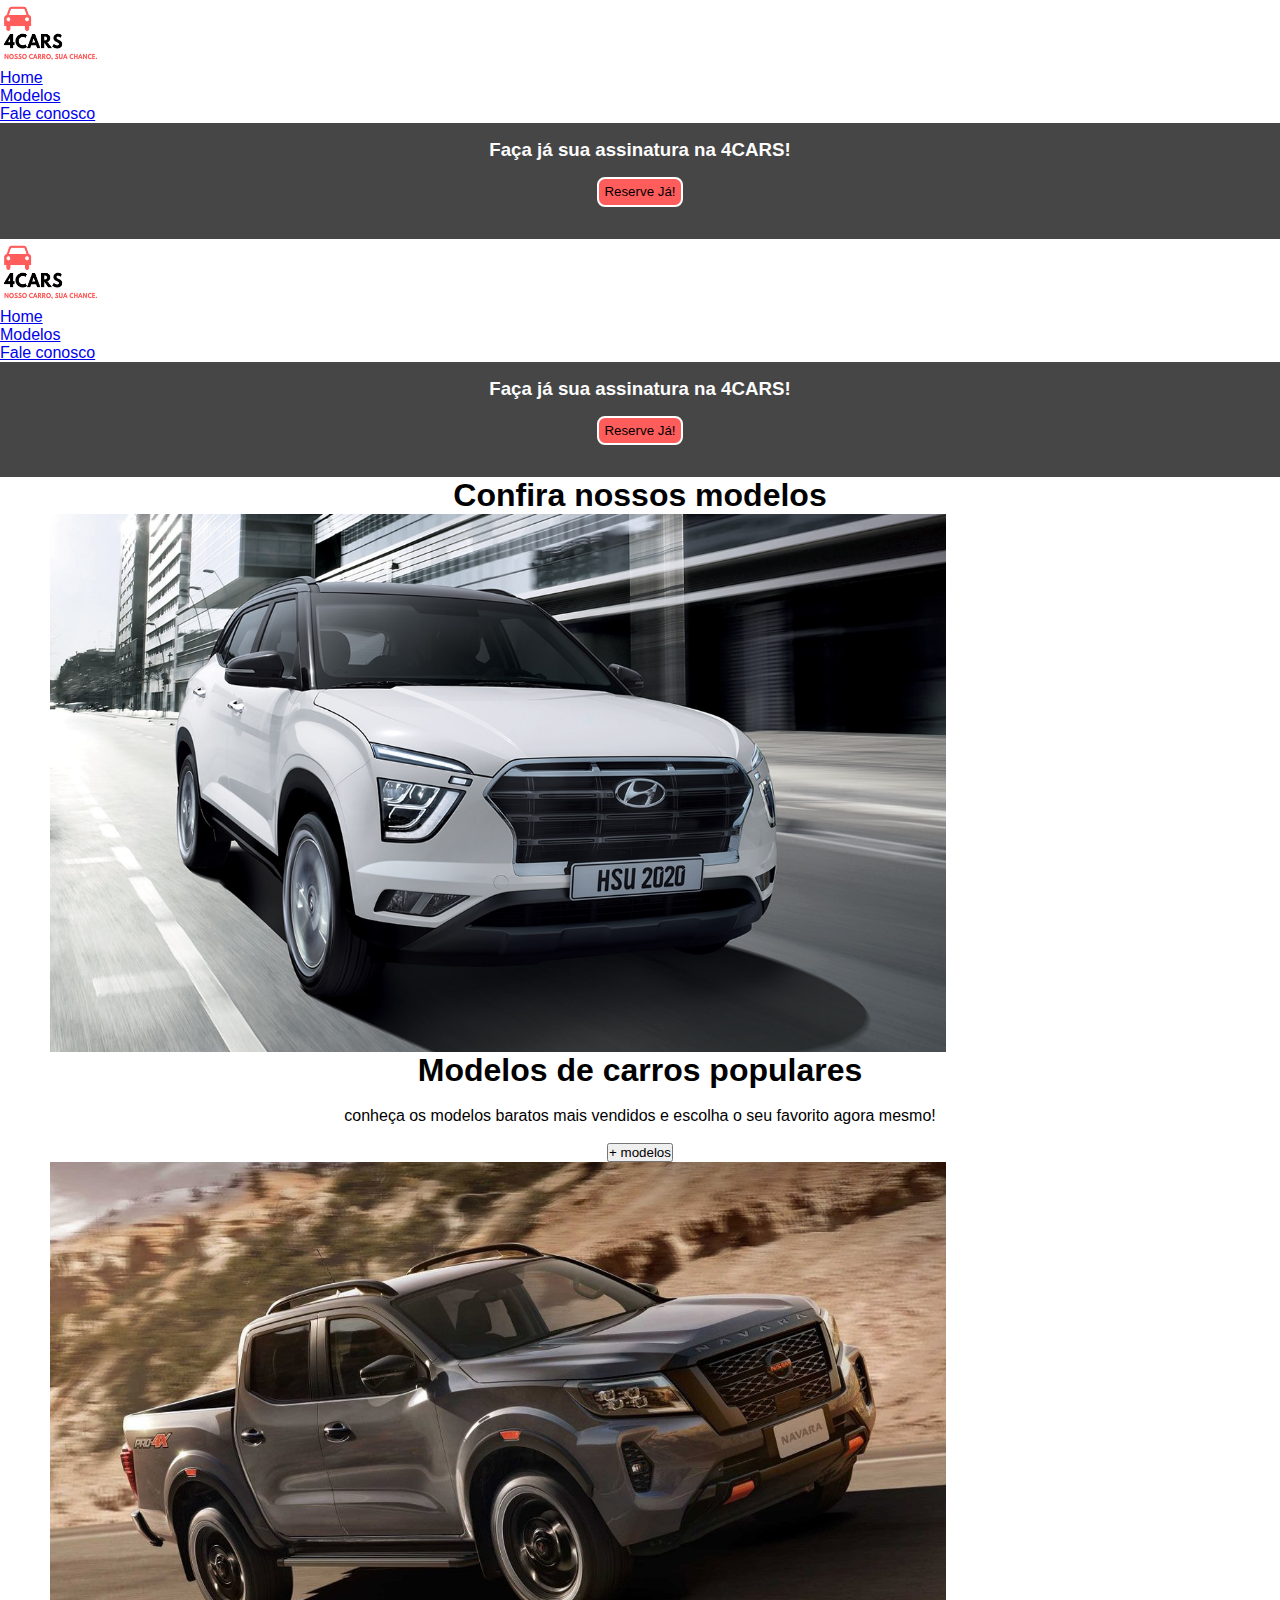
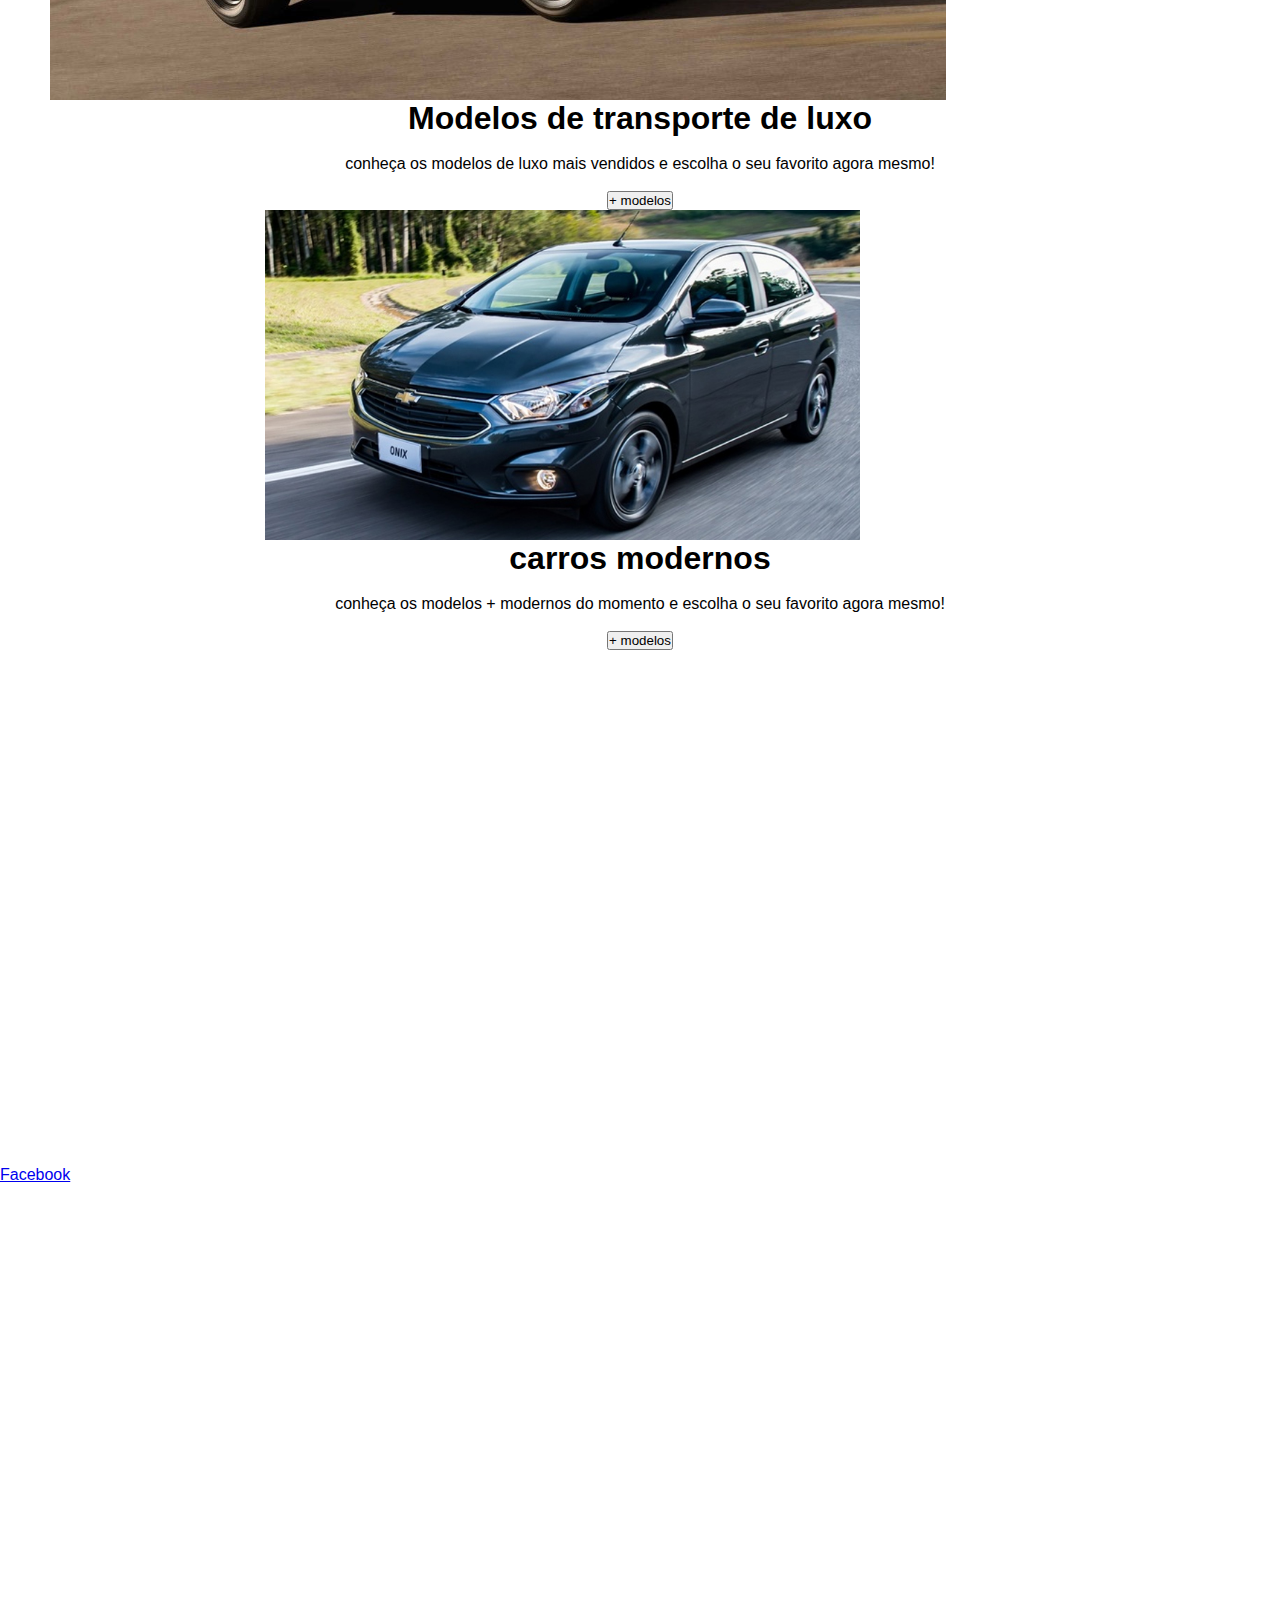
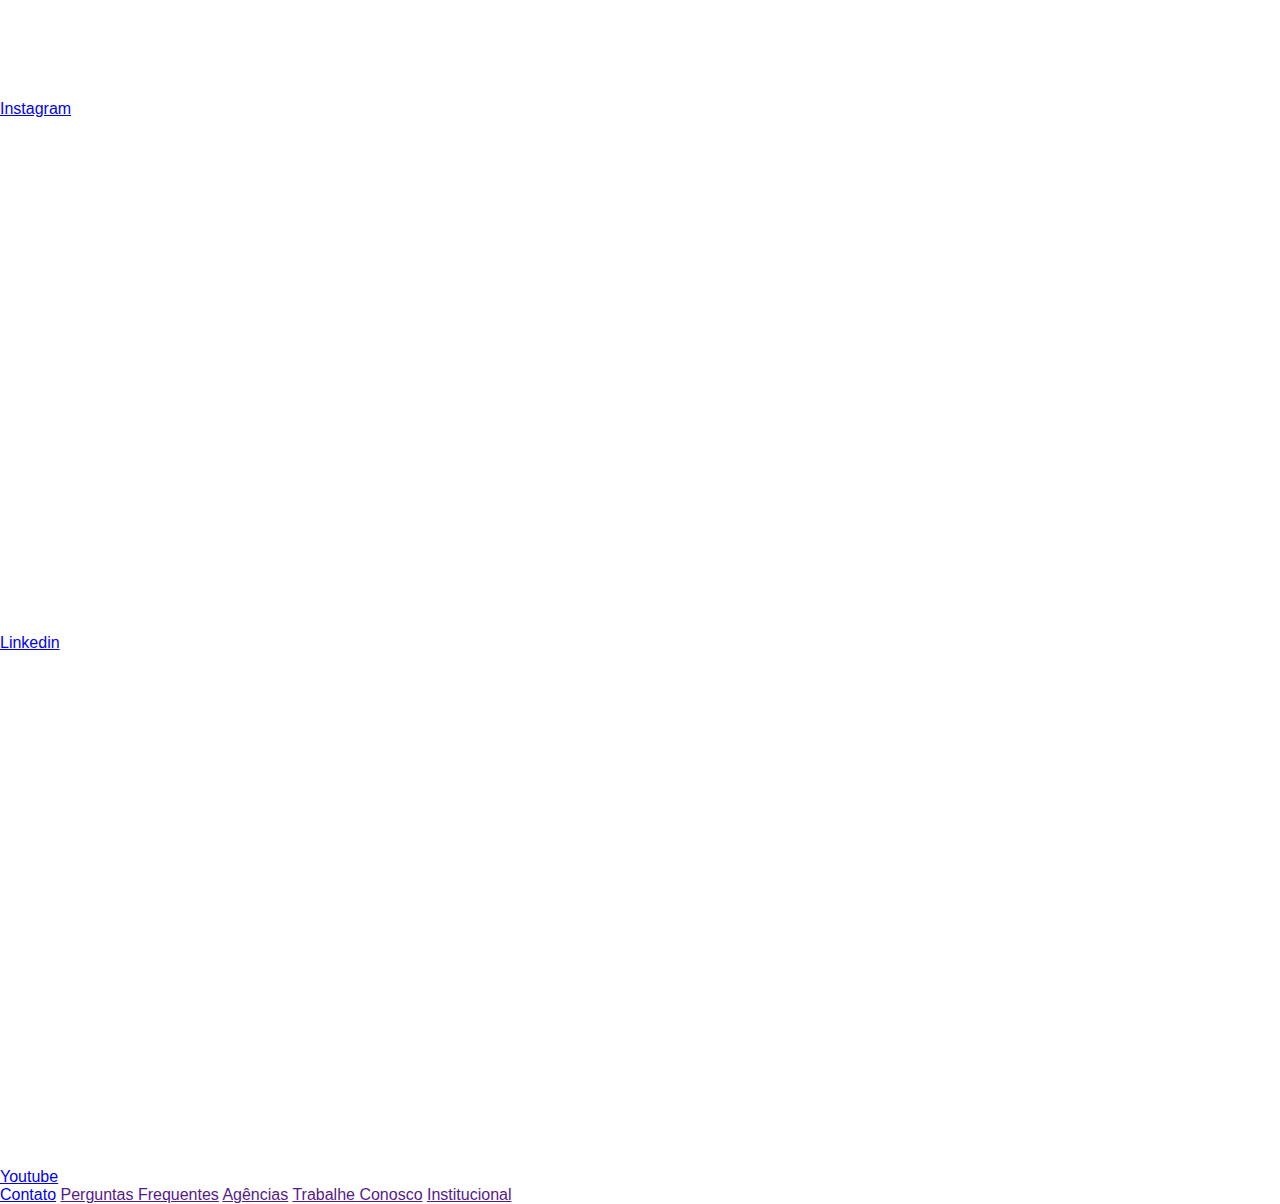
==== commit 15c9a9b9: "Revert "editando sobre a empresa"" ====
--- a/Projeto-4Cars/index.html
+++ b/Projeto-4Cars/index.html
@@ -42,7 +42,6 @@
         </ul>
         <ul class="nav-menu">
             <li><a href="index.html">Home</a></li>
-            <li><a href="#sobre-nos">Sobre nós</a></li>
             <li><a href="modelos.html">Modelos</a></li>
             <li><a href="fale.html">Fale conosco</a></li>
         </ul>
@@ -79,41 +78,6 @@
                         <button class="button-card">+ modelos </button>
                     </div>
                 </div>
-
-            </section>
-
-
-            <div class="barra-do-banner">
-                
-            </div>       
-            <br>
-            
-    <section id="sobre-nos" class="sobre-nois">
-        <h1 class="sobre-title"> NOSSA EMPRESA ❤ </h1>
-       <img src="img/4cars.png">
-       <p>A 4Cars é uma empresa que tem surfado na onda dos apps de motoristas.Nossa proposta é oferecer carros para serem alugados por motoristas a um <br>
-        custo razoável, aumentando a oportunidade para os que não têm dinheiro para comprar um carro. Especializados em modernidade e baixo custo, somos<br>
-          totalmente digital e de fácil acesso para motoristas jovens que estão buscando se aventurar nesse area.</p>
-       
-    </section>
-
-    <footer>
-        <div>
-            <a href="https://www.facebook.com/" target="blank"><img src="img/facebook-app-symbol.svg"
-                    alt="icone facebook">
-                <p>Facebook</p>
-            </a>
-            <a href="https://www.instagram.com/" target="blank"><img src="img/instagram.svg" alt="icone instagram">
-                <p>Instagram</p>
-            </a>
-            <a href="https://br.linkedin.com" target="blank"><img src="img/linkedin.svg" alt="icone linkedin">
-                <p>Linkedin</p>
-            </a>
-            <a href="https://www.youtube.com/" target="blank"><img src="img/youtube.svg" alt="icone youtube">
-                <p>Youtube</p>
-            </a>
-        </div>
-
 
                 <div class="card">
                     <div class="card-tag card-tag-bottom">
--- a/Projeto-4Cars/index.css
+++ b/Projeto-4Cars/index.css
@@ -62,18 +62,8 @@
 =======
 figure{
   /* display: none; */
-
-  width: 100%;
-  height: 530px;
-  display: table;
-  background-repeat: no-repeat;
-  -webkit-background-size: contain;
-  background-size: contain;
-  background-position: top center; 
-
   margin: 0;
   
-
 
 }
 
@@ -386,22 +376,6 @@
   font-weight: bold;
 }
 
-/*sobre nois*/
-.sobre-nois{
-  display: flex;
-  flex-direction: column;
-  align-items: center;
-  text-align: center;
-}
-
-#sobre-title{
-  display: flex;
-  font-size: 18px;
-  padding: 0 10px; ;
-  align-items: center;
-  text-align: center;
-
-}
 
 /*main*/
 
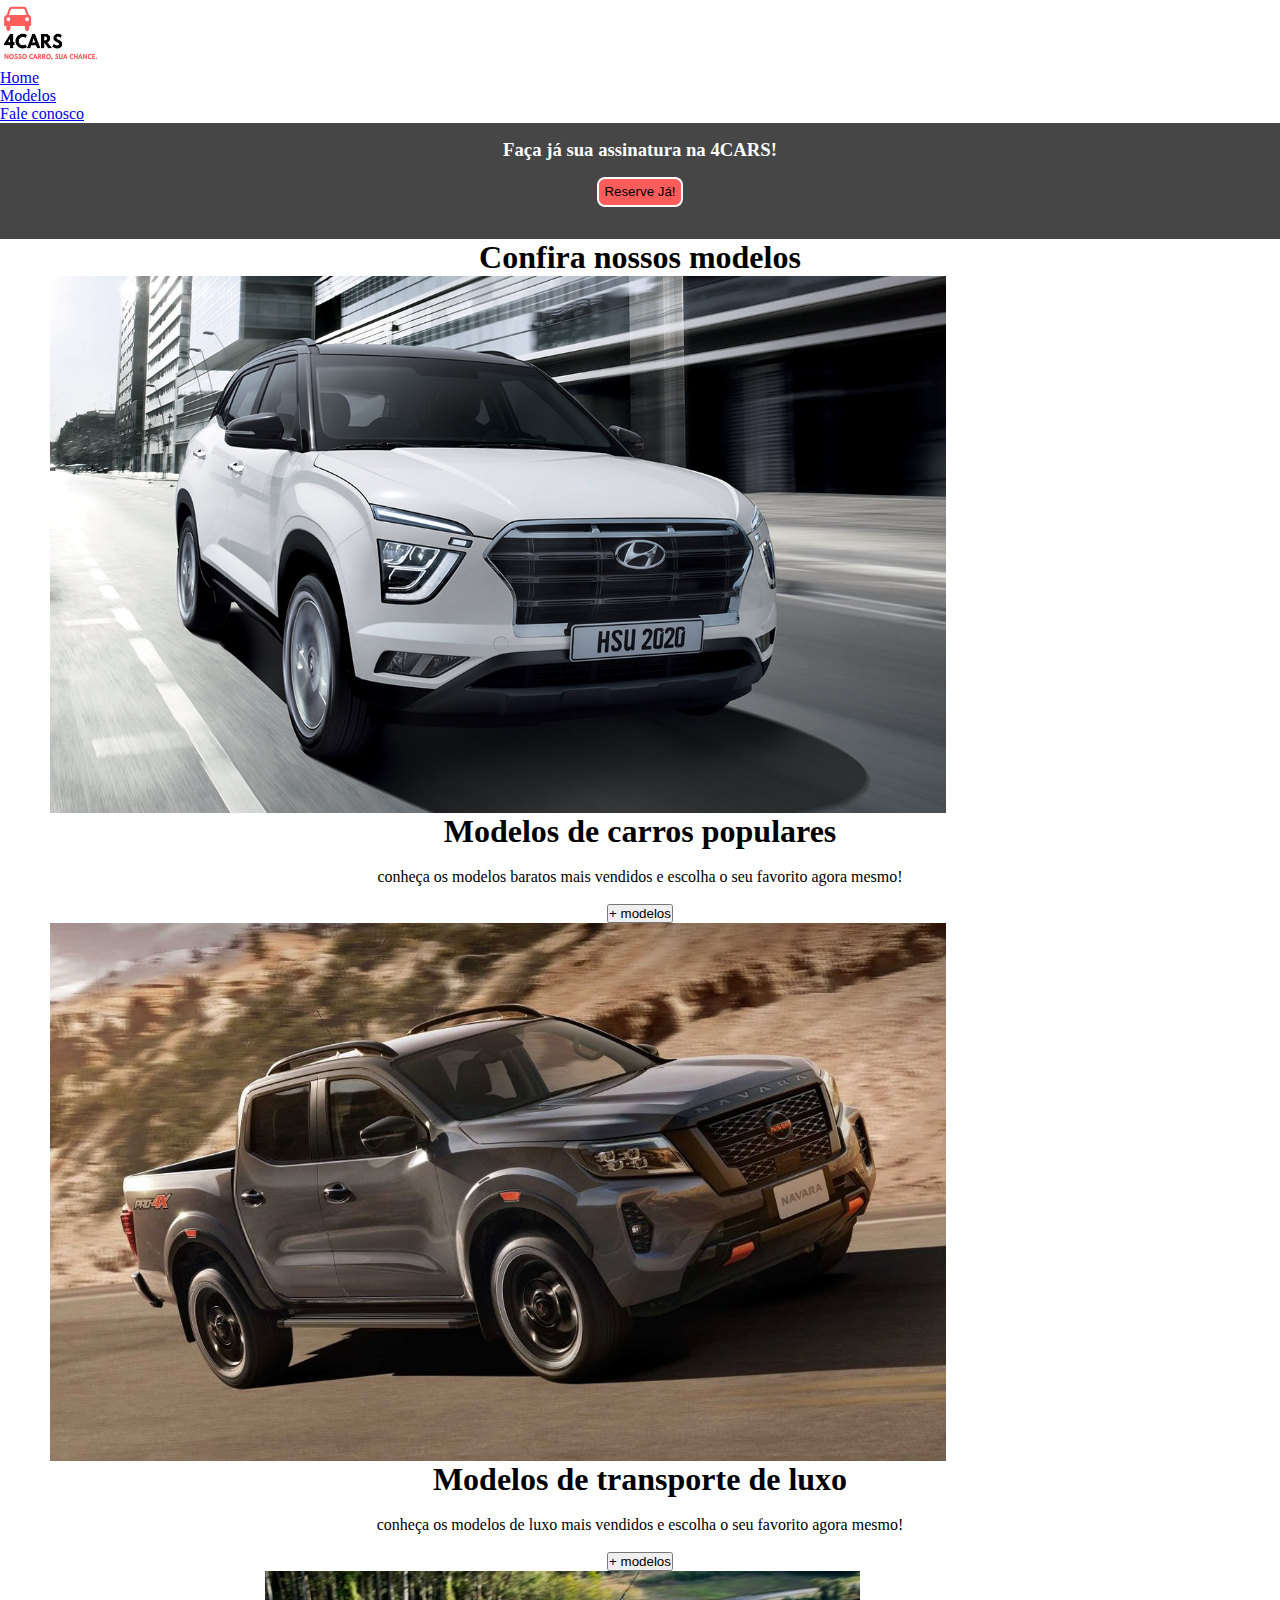
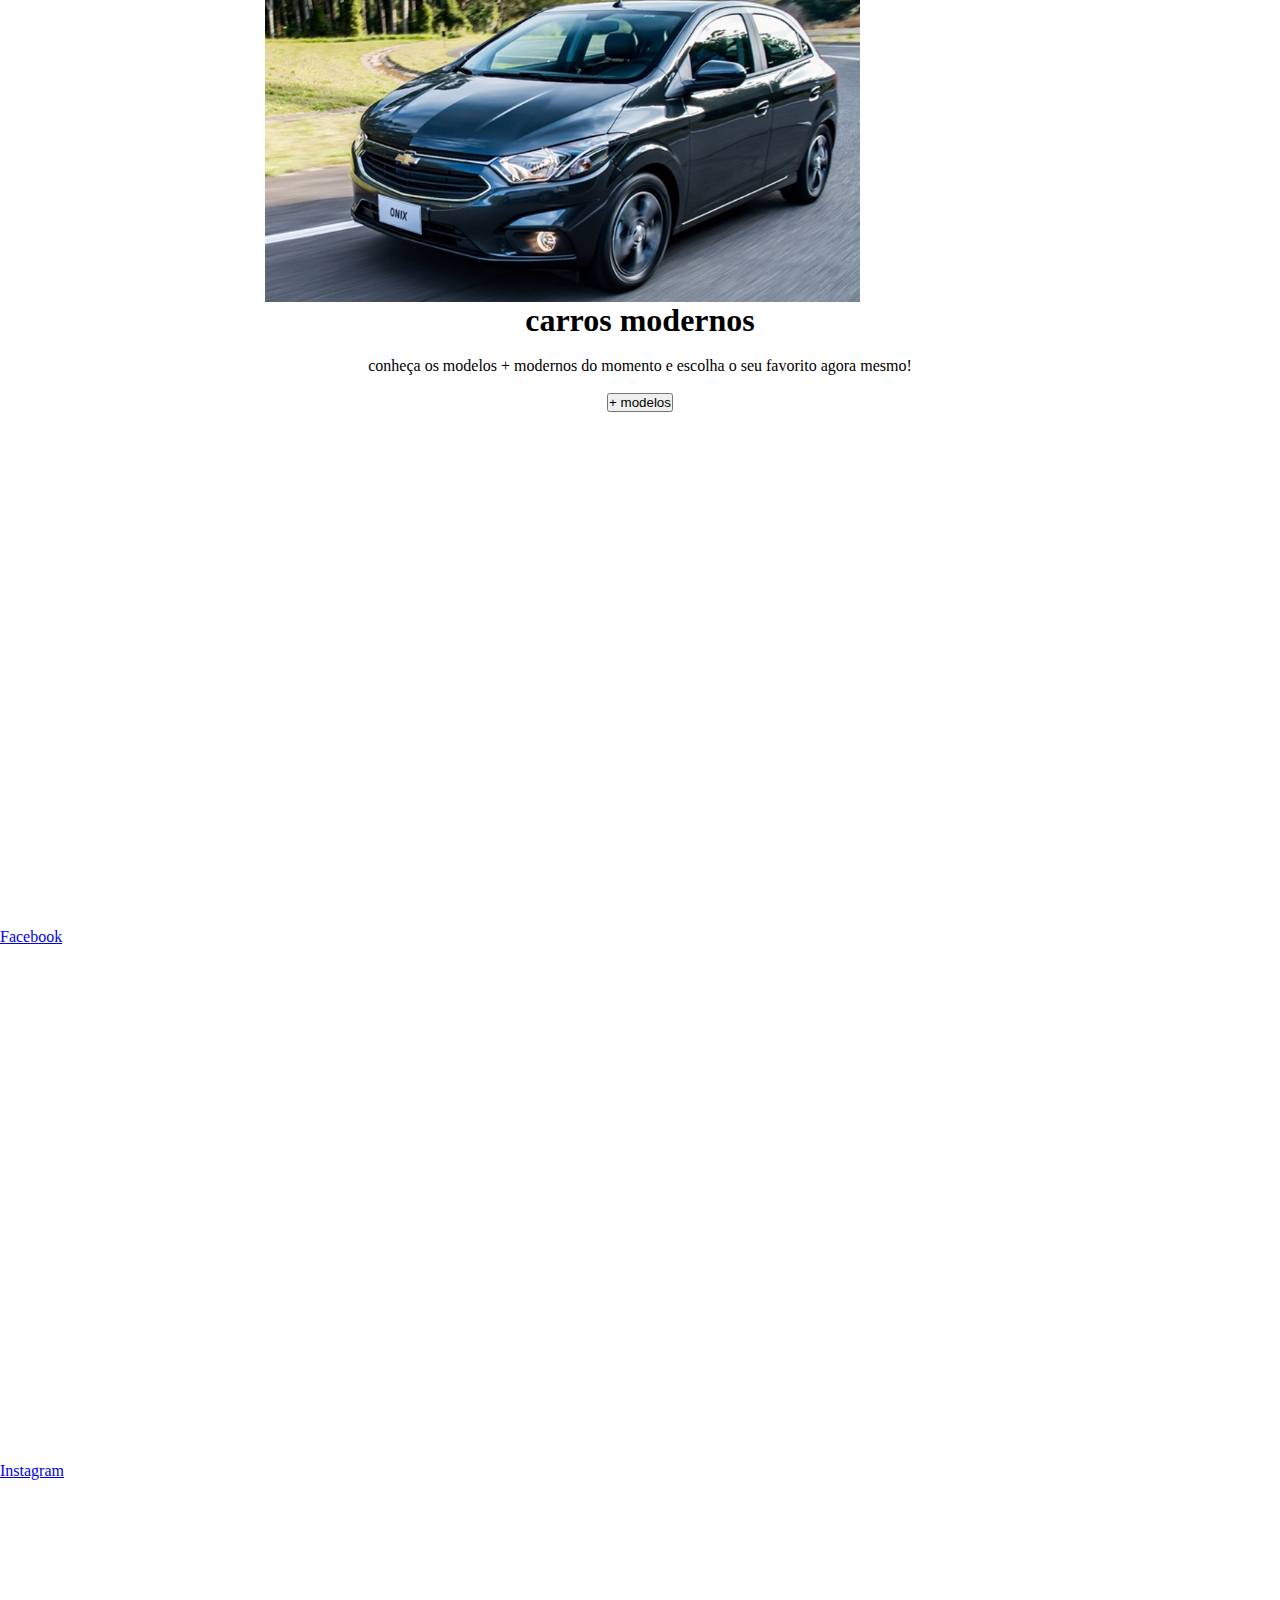
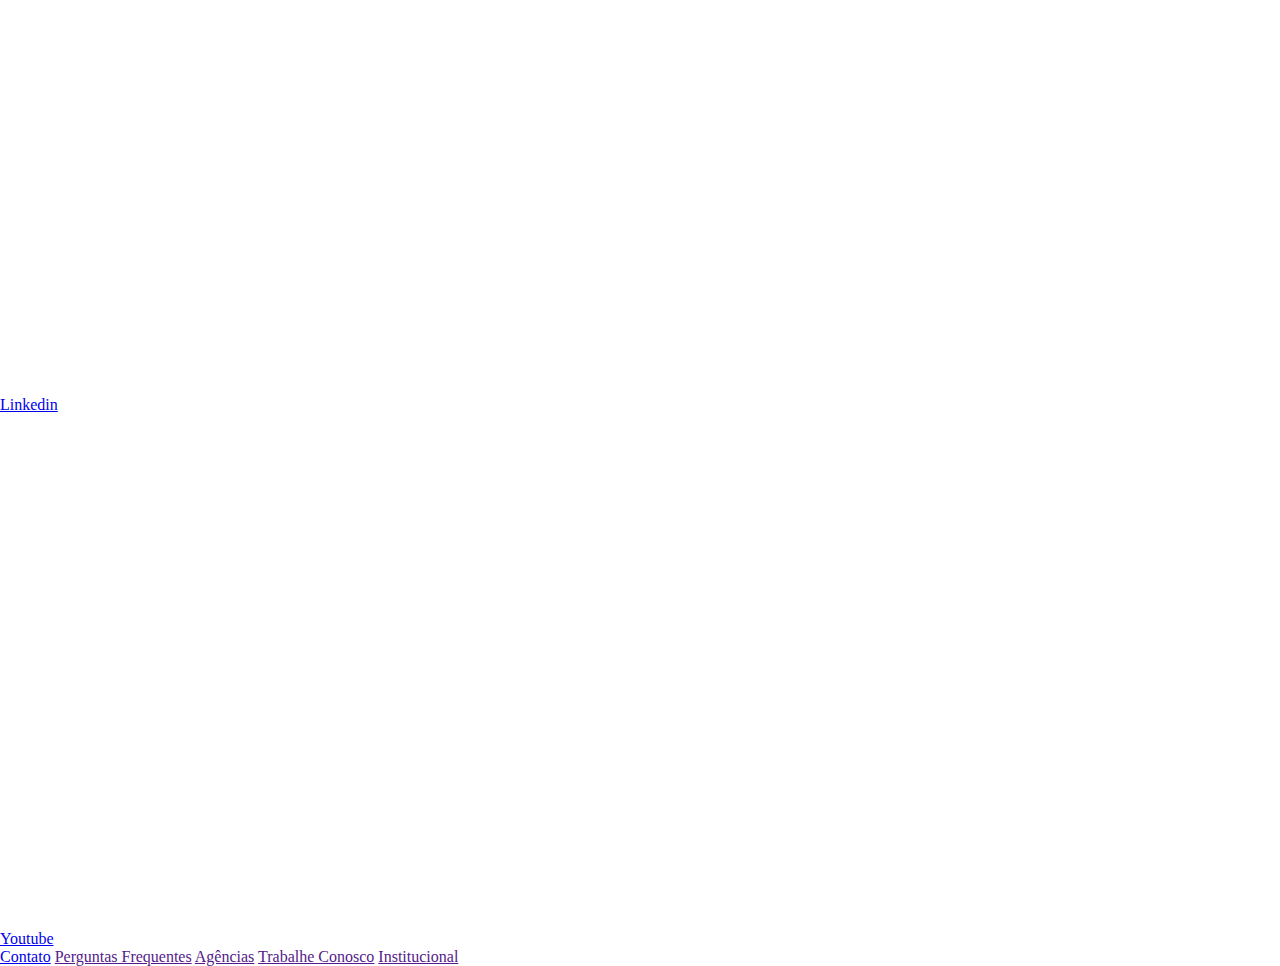
==== commit 2ac3b6f7: "PROJETO-Att" ====
--- a/Projeto-4Cars/index.html
+++ b/Projeto-4Cars/index.html
@@ -10,31 +10,6 @@
 </head>
 
 <body>
-    <div class="fonte-site">
-        <nav id="menu-centralizado">
-            <ul class="img-banner">
-                <li><img src="img/logo.png" alt="Image" height="65" width="100" /></a></li>
-            </ul>
-            <ul class="nav-menu">
-                <li><a href="index.html">Home</a></li>
-                <li><a href="modelos.html">Modelos</a></li>
-                <li><a href="fale.html">Fale conosco</a></li>
-            </ul>
-        </nav>
-
-
-        <figure>
-            <img src="img/banner2.png" alt="Image" />
-        </figure>
-
-        <div class="barra-do-banner">
-            <h3>Faça já sua assinatura na 4CARS!</h3>
-            <button>Reserve Já!</button>
-        </div>
-
-
-
-        <section id="pacotes" class="pacotes">
 
     <nav id="menu-centralizado">
         <ul class="img-banner">
@@ -48,7 +23,7 @@
     </nav>
 
     <figure>
-        <img src="img/banner2.png" alt="Image" height="500" width="1280"/>
+        <img src="img/banner2.png" alt="Image" height="500" width="1281"/>
     </figure>
 
     <div class="barra-do-banner">
@@ -56,90 +31,92 @@
         <button>Reserve Já!</button>
     </div>
 
-
-            <h1 class="pacotes-title">Confira nossos modelos </h1>
-
-
-            <div class="pacotes-cards">
-                <div class="card">
-                    <div class="card-tag card-tag-top">
-                        <p>promoção</p>
+   
+        
+            <section id="pacotes" class="pacotes">
+        
+                <h1 class="pacotes-title">Confira nossos modelos </h1>
+                
+        
+                <div class="pacotes-cards">
+                    <div class="card">
+                        <div class="card-tag card-tag-top">
+                            <p>promoção</p>
+                        </div>
+        
+                        <div class="card-tag card-tag-bottom">
+                            <p>R$ 230,00</p>
+                        </div>
+                        <img class="card-image" src="img/carro2.jpg" alt="miami">
+                        <div class="card-content">
+                            <h1>Modelos de carros populares </h1>
+                            <br>
+                           <p>conheça os modelos baratos mais vendidos e escolha o seu favorito agora mesmo!</p>
+                           <br>
+                           <button class="button-card">+ modelos </button>
+                        </div>
                     </div>
-
-                    <div class="card-tag card-tag-bottom">
-                        <p>R$ 230,00</p>
+        
+                    <div class="card">
+                        <div class="card-tag card-tag-bottom">
+                            <p>R$ 200,00</p>
+                        </div>
+                        <img class="card-image" src="img/carro3.jpg" alt="russia">
+                        <div class="card-content">
+                            <h1>Modelos de transporte de luxo </h1>
+                            <br>
+                           <p>conheça os modelos de luxo mais vendidos e escolha o seu favorito agora mesmo!</p>
+                           <br>
+                           <button class="button-card">+ modelos</button>
+                        </div>
                     </div>
-                    <img class="card-image" src="img/carro2.jpg" alt="miami">
-                    <div class="card-content">
-                        <h1>Modelos de carros populares </h1>
-                        <br>
-                        <p>conheça os modelos baratos mais vendidos e escolha o seu favorito agora mesmo!</p>
-                        <br>
-                        <button class="button-card">+ modelos </button>
+        
+                    <div class="card">
+                        <div class="card-tag card-tag-top">
+                            <p>Moderno</p>
+                        </div>
+        
+                        <div class="card-tag card-tag-bottom">
+                            <p>R$ 450,00</p>
+                        </div>
+                        <img class="card-image" src="img/carro1.jpg" alt="Cachoeira">
+                        <div class="card-content">
+                           
+                            <h1> carros modernos </h1>
+                            <br>
+                           <p>conheça os modelos + modernos do momento e escolha o seu favorito agora mesmo!</p>
+                           <br>
+                           <button class="button-card">+ modelos</button>
+                        </div>
                     </div>
                 </div>
+            </section>
 
-                <div class="card">
-                    <div class="card-tag card-tag-bottom">
-                        <p>R$ 200,00</p>
-                    </div>
-                    <img class="card-image" src="img/carro3.jpg" alt="russia">
-                    <div class="card-content">
-                        <h1>Modelos de transporte de luxo </h1>
-                        <br>
-                        <p>conheça os modelos de luxo mais vendidos e escolha o seu favorito agora mesmo!</p>
-                        <br>
-                        <button class="button-card">+ modelos</button>
-                    </div>
-                </div>
+    <footer>
+        <div>
+            <a href="https://www.facebook.com/" target="blank"><img src="img/facebook-app-symbol.svg"
+                    alt="icone facebook">
+                <p>Facebook</p>
+            </a>
+            <a href="https://www.instagram.com/" target="blank"><img src="img/instagram.svg" alt="icone instagram">
+                <p>Instagram</p>
+            </a>
+            <a href="https://br.linkedin.com" target="blank"><img src="img/linkedin.svg" alt="icone linkedin">
+                <p>Linkedin</p>
+            </a>
+            <a href="https://www.youtube.com/" target="blank"><img src="img/youtube.svg" alt="icone youtube">
+                <p>Youtube</p>
+            </a>
+        </div>
 
-                <div class="card">
-                    <div class="card-tag card-tag-top">
-                        <p>Moderno</p>
-                    </div>
-
-                    <div class="card-tag card-tag-bottom">
-                        <p>R$ 450,00</p>
-                    </div>
-                    <img class="card-image" src="img/carro1.jpg" alt="Cachoeira">
-                    <div class="card-content">
-
-                        <h1> carros modernos </h1>
-                        <br>
-                        <p>conheça os modelos + modernos do momento e escolha o seu favorito agora mesmo!</p>
-                        <br>
-                        <button class="button-card">+ modelos</button>
-                    </div>
-                </div>
-            </div>
-        </section>
-
-        <footer>
-            <div>
-                <a href="https://www.facebook.com/" target="blank"><img src="img/facebook-app-symbol.svg"
-                        alt="icone facebook">
-                    <p>Facebook</p>
-                </a>
-                <a href="https://www.instagram.com/" target="blank"><img src="img/instagram.svg" alt="icone instagram">
-                    <p>Instagram</p>
-                </a>
-                <a href="https://br.linkedin.com" target="blank"><img src="img/linkedin.svg" alt="icone linkedin">
-                    <p>Linkedin</p>
-                </a>
-                <a href="https://www.youtube.com/" target="blank"><img src="img/youtube.svg" alt="icone youtube">
-                    <p>Youtube</p>
-                </a>
-            </div>
-
-            <nav>
-                <a href="contato.html" target="blank">Contato</a>
-                <a href="">Perguntas Frequentes</a>
-                <a href="">Agências</a>
-                <a href="">Trabalhe Conosco</a>
-                <a href="">Institucional</a>
-            </nav>
-        </footer>
-    </div>
+        <nav>
+            <a href="contato.html" target="blank">Contato</a>
+            <a href="">Perguntas Frequentes</a>
+            <a href="">Agências</a>
+            <a href="">Trabalhe Conosco</a>
+            <a href="">Institucional</a>
+        </nav>
+    </footer>
 </body>
 
 </html>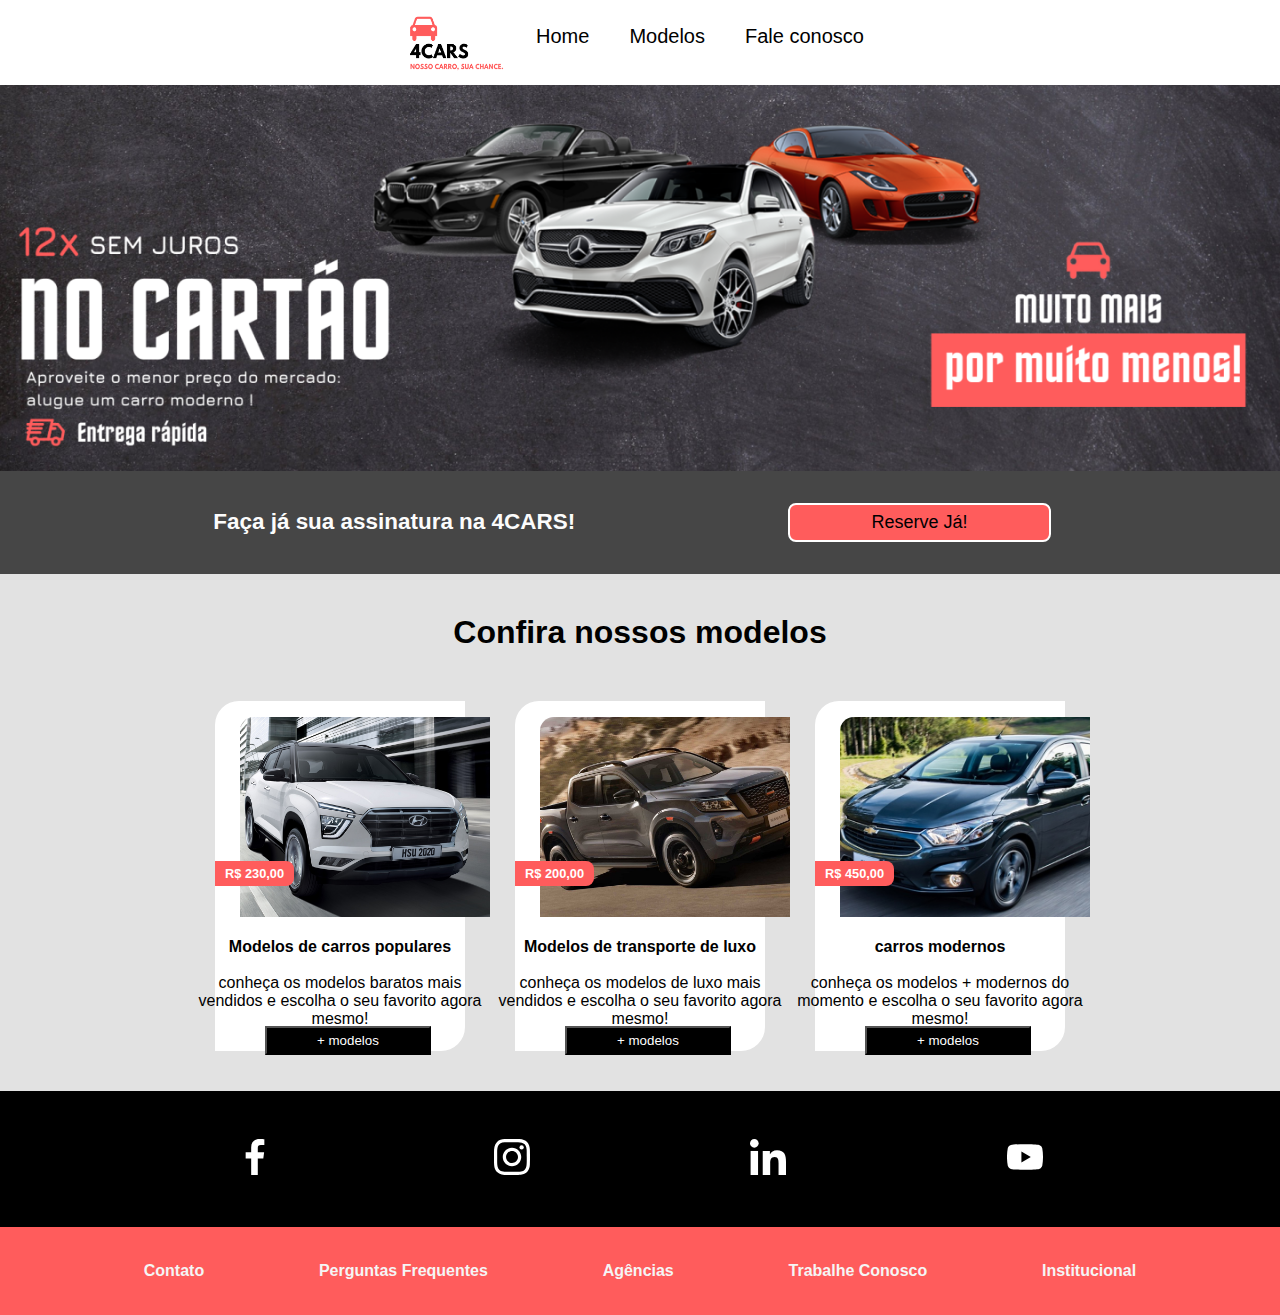
==== commit d2d6add1: "projeto-finalizado" ====
--- a/Projeto-4Cars/index.html
+++ b/Projeto-4Cars/index.html
@@ -10,10 +10,10 @@
 </head>
 
 <body>
-
+<div class="fonte-site">
     <nav id="menu-centralizado">
         <ul class="img-banner">
-            <li><a href="index.html"><img src="img/logo.png" alt="Image" height="65" width="100" /></a></li>
+            <li><img src="img/logo.png" alt="Image" height="65" width="100" /></a></li>
         </ul>
         <ul class="nav-menu">
             <li><a href="index.html">Home</a></li>
@@ -23,7 +23,7 @@
     </nav>
 
     <figure>
-        <img src="img/banner2.png" alt="Image" height="500" width="1281"/>
+        <img src="img/banner2.png" alt="Image"/>
     </figure>
 
     <div class="barra-do-banner">
@@ -53,7 +53,7 @@
                             <br>
                            <p>conheça os modelos baratos mais vendidos e escolha o seu favorito agora mesmo!</p>
                            <br>
-                           <button class="button-card">+ modelos </button>
+                           <a href="modelos.html"> <button class="button-card">+ modelos </button></a>
                         </div>
                     </div>
         
@@ -67,7 +67,7 @@
                             <br>
                            <p>conheça os modelos de luxo mais vendidos e escolha o seu favorito agora mesmo!</p>
                            <br>
-                           <button class="button-card">+ modelos</button>
+                           <a href="modelos.html"> <button class="button-card">+ modelos </button></a>
                         </div>
                     </div>
         
@@ -86,7 +86,7 @@
                             <br>
                            <p>conheça os modelos + modernos do momento e escolha o seu favorito agora mesmo!</p>
                            <br>
-                           <button class="button-card">+ modelos</button>
+                           <a href="modelos.html"> <button class="button-card">+ modelos </button></a>
                         </div>
                     </div>
                 </div>
@@ -117,6 +117,7 @@
             <a href="">Institucional</a>
         </nav>
     </footer>
+    </div>
 </body>
 
 </html>--- a/Projeto-4Cars/index.css
+++ b/Projeto-4Cars/index.css
@@ -11,6 +11,7 @@
 .card-image{
   width: 70%;
   margin-left: 50px;
+  padding: 10px;
 }
 .card{
   display: grid;
@@ -27,6 +28,10 @@
 .fonte-site{
   font-family:Arial, Helvetica, sans-serif;
 
+}
+
+figure img{
+  display: none;
 }
 
 /* Barra do Banner */
@@ -56,17 +61,17 @@
 }
 
 
-figure img{
-  width: 100%;
-  display: none;
-=======
-figure{
-  /* display: none; */
-  margin: 0;
+  figure {
+    /* display: none; */
+    width: 100%;
+    display: table;
+    background-repeat: no-repeat;
+    -webkit-background-size: contain;
+    background-size: contain;
+    background-position: top center; 
+    margin: 0;
+  }
   
-
-}
-
 .img-banner {
   display: flex;
   justify-content: center;
@@ -180,6 +185,15 @@
   cursor: pointer;
   float: left;
 }
+
+.button-card{
+  color: white;
+  left: 50px;
+  background: black;
+  padding: 5px 10px;
+  margin-top: -20px;
+}
+
 .card-produto {
   width: 20em;
   display: flex;
@@ -229,6 +243,7 @@
   font-weight: bold;
   padding: 3px;
 }
+
 footer div a p {
   display: none;
 }
@@ -376,6 +391,22 @@
   font-weight: bold;
 }
 
+/*sobre nois*/
+.sobre-nois{
+  display: flex;
+  flex-direction: column;
+  align-items: center;
+  text-align: center;
+}
+
+#sobre-title{
+  display: flex;
+  font-size: 18px;
+  padding: 0 10px; ;
+  align-items: center;
+  text-align: center;
+
+}
 
 /*main*/
 
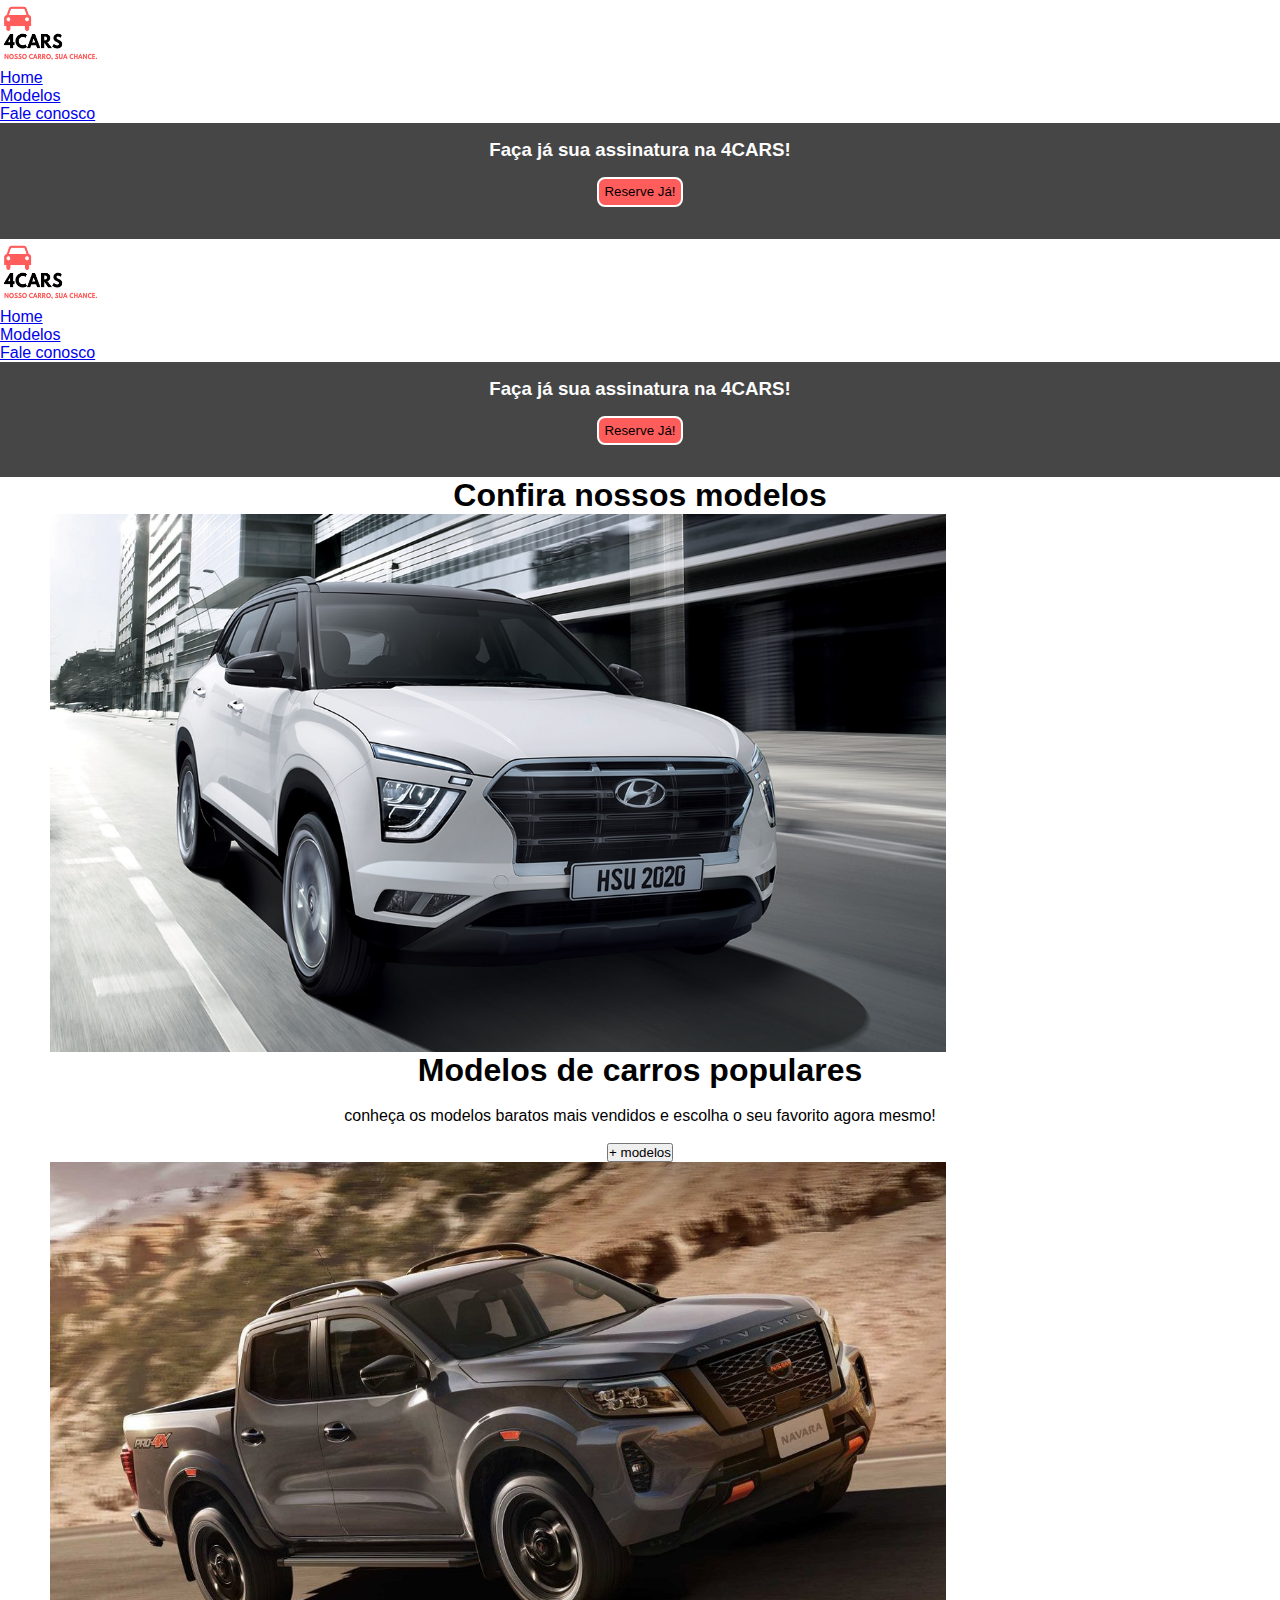
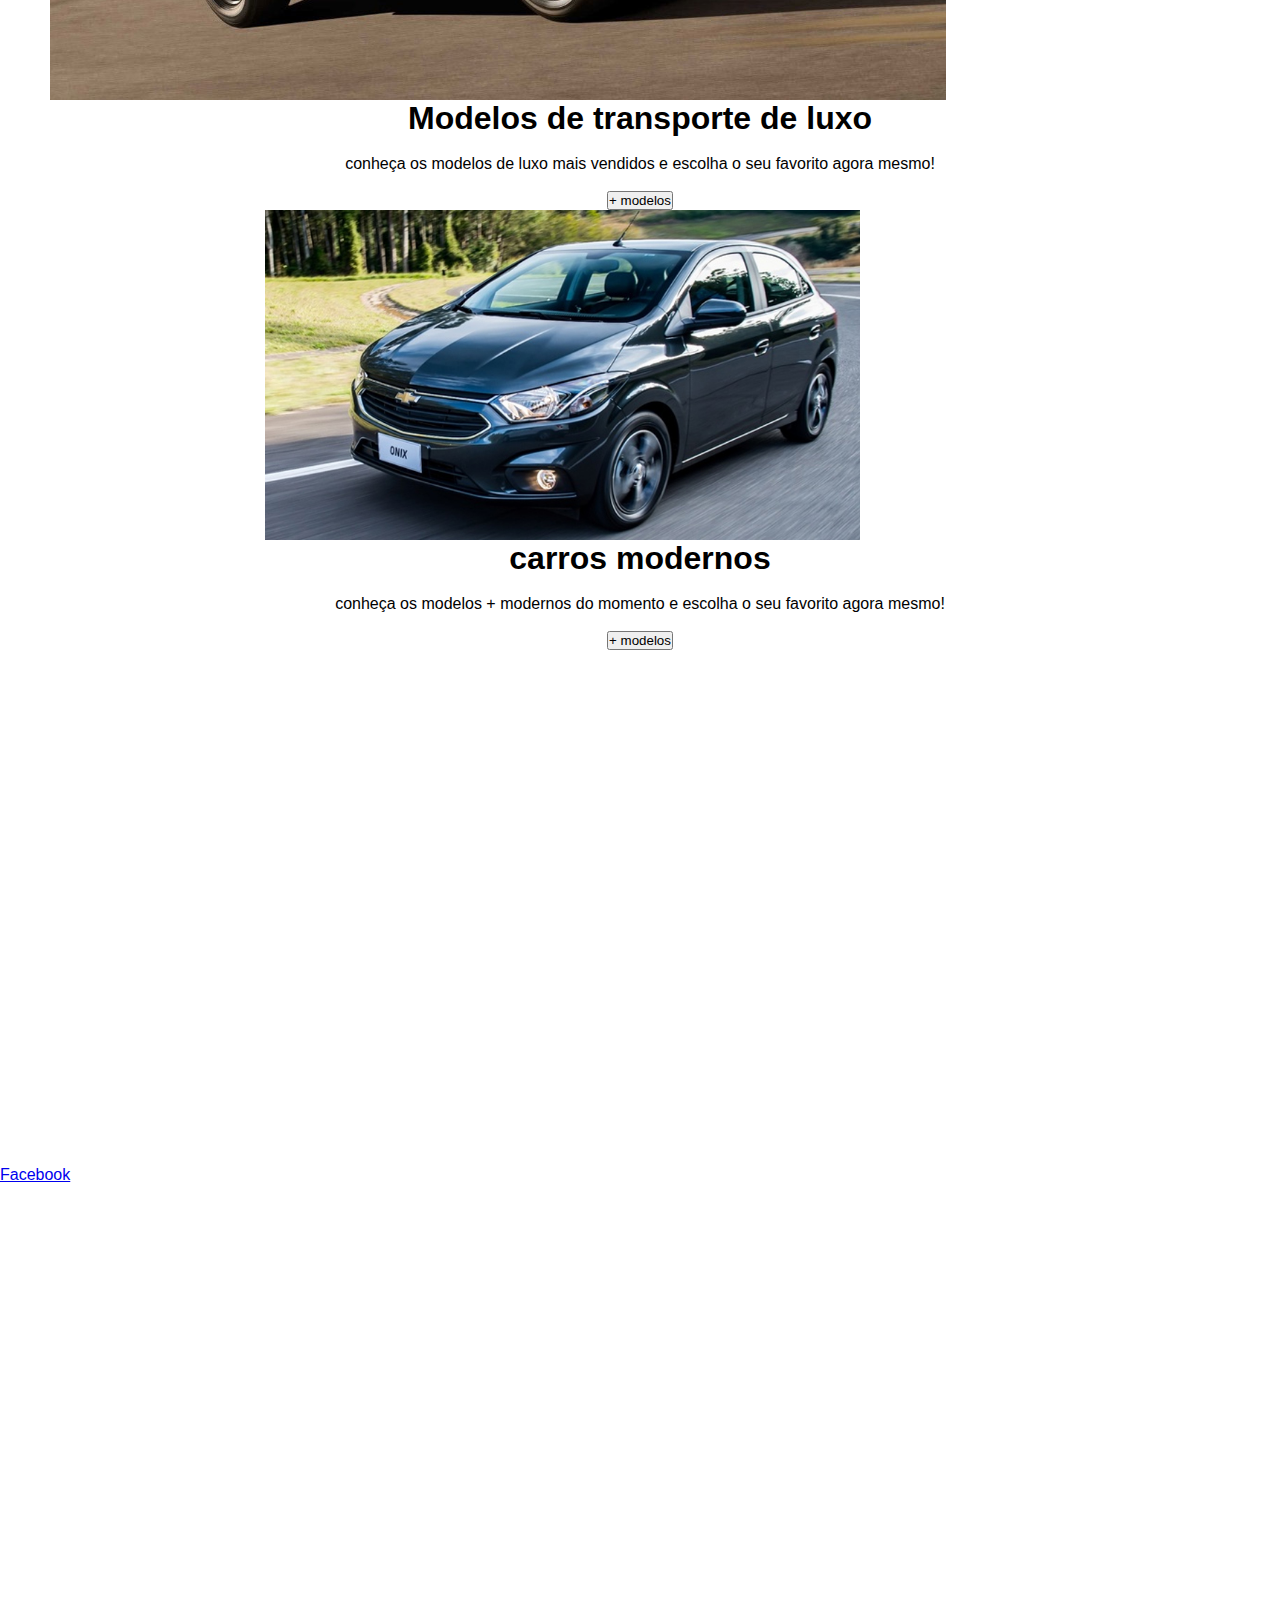
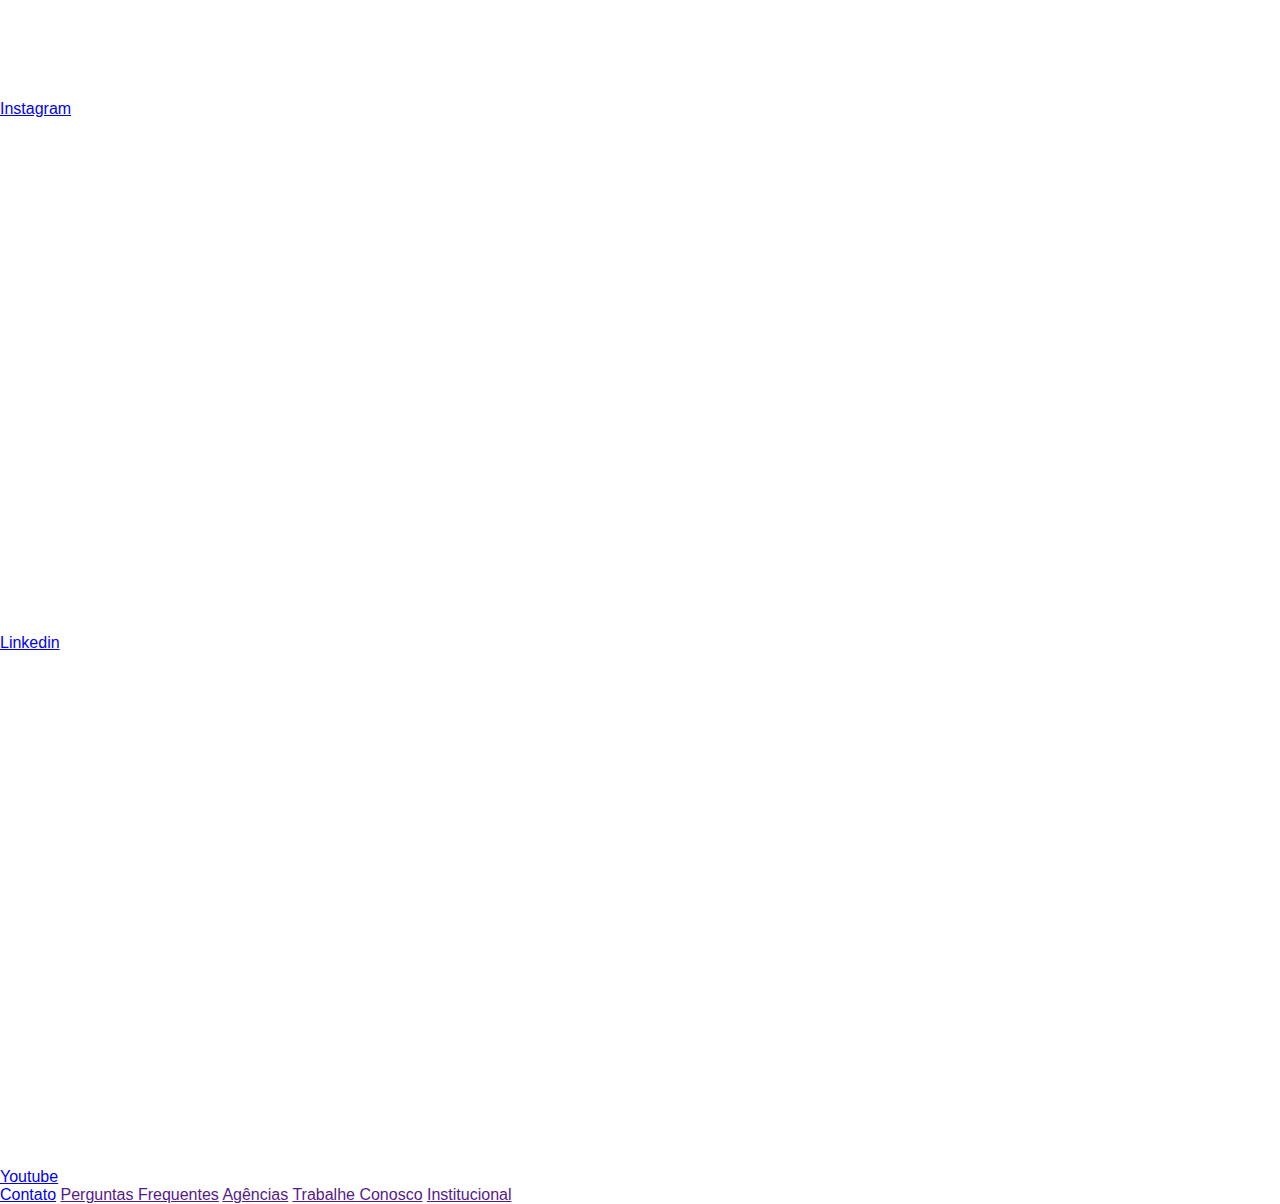
==== commit 03521e71: "Merge pull request #14 from future4code/revert-13-thayna-sobre" ====
--- a/Projeto-4Cars/index.html
+++ b/Projeto-4Cars/index.html
@@ -10,10 +10,35 @@
 </head>
 
 <body>
-<div class="fonte-site">
+    <div class="fonte-site">
+        <nav id="menu-centralizado">
+            <ul class="img-banner">
+                <li><img src="img/logo.png" alt="Image" height="65" width="100" /></a></li>
+            </ul>
+            <ul class="nav-menu">
+                <li><a href="index.html">Home</a></li>
+                <li><a href="modelos.html">Modelos</a></li>
+                <li><a href="fale.html">Fale conosco</a></li>
+            </ul>
+        </nav>
+
+
+        <figure>
+            <img src="img/banner2.png" alt="Image" />
+        </figure>
+
+        <div class="barra-do-banner">
+            <h3>Faça já sua assinatura na 4CARS!</h3>
+            <button>Reserve Já!</button>
+        </div>
+
+
+
+        <section id="pacotes" class="pacotes">
+
     <nav id="menu-centralizado">
         <ul class="img-banner">
-            <li><img src="img/logo.png" alt="Image" height="65" width="100" /></a></li>
+            <li><a href="index.html"><img src="img/logo.png" alt="Image" height="65" width="100" /></a></li>
         </ul>
         <ul class="nav-menu">
             <li><a href="index.html">Home</a></li>
@@ -23,7 +48,7 @@
     </nav>
 
     <figure>
-        <img src="img/banner2.png" alt="Image"/>
+        <img src="img/banner2.png" alt="Image" height="500" width="1280"/>
     </figure>
 
     <div class="barra-do-banner">
@@ -31,92 +56,89 @@
         <button>Reserve Já!</button>
     </div>
 
-   
-        
-            <section id="pacotes" class="pacotes">
-        
-                <h1 class="pacotes-title">Confira nossos modelos </h1>
-                
-        
-                <div class="pacotes-cards">
-                    <div class="card">
-                        <div class="card-tag card-tag-top">
-                            <p>promoção</p>
-                        </div>
-        
-                        <div class="card-tag card-tag-bottom">
-                            <p>R$ 230,00</p>
-                        </div>
-                        <img class="card-image" src="img/carro2.jpg" alt="miami">
-                        <div class="card-content">
-                            <h1>Modelos de carros populares </h1>
-                            <br>
-                           <p>conheça os modelos baratos mais vendidos e escolha o seu favorito agora mesmo!</p>
-                           <br>
-                           <a href="modelos.html"> <button class="button-card">+ modelos </button></a>
-                        </div>
+
+            <h1 class="pacotes-title">Confira nossos modelos </h1>
+
+
+            <div class="pacotes-cards">
+                <div class="card">
+                    <div class="card-tag card-tag-top">
+                        <p>promoção</p>
                     </div>
-        
-                    <div class="card">
-                        <div class="card-tag card-tag-bottom">
-                            <p>R$ 200,00</p>
-                        </div>
-                        <img class="card-image" src="img/carro3.jpg" alt="russia">
-                        <div class="card-content">
-                            <h1>Modelos de transporte de luxo </h1>
-                            <br>
-                           <p>conheça os modelos de luxo mais vendidos e escolha o seu favorito agora mesmo!</p>
-                           <br>
-                           <a href="modelos.html"> <button class="button-card">+ modelos </button></a>
-                        </div>
+
+                    <div class="card-tag card-tag-bottom">
+                        <p>R$ 230,00</p>
                     </div>
-        
-                    <div class="card">
-                        <div class="card-tag card-tag-top">
-                            <p>Moderno</p>
-                        </div>
-        
-                        <div class="card-tag card-tag-bottom">
-                            <p>R$ 450,00</p>
-                        </div>
-                        <img class="card-image" src="img/carro1.jpg" alt="Cachoeira">
-                        <div class="card-content">
-                           
-                            <h1> carros modernos </h1>
-                            <br>
-                           <p>conheça os modelos + modernos do momento e escolha o seu favorito agora mesmo!</p>
-                           <br>
-                           <a href="modelos.html"> <button class="button-card">+ modelos </button></a>
-                        </div>
+                    <img class="card-image" src="img/carro2.jpg" alt="miami">
+                    <div class="card-content">
+                        <h1>Modelos de carros populares </h1>
+                        <br>
+                        <p>conheça os modelos baratos mais vendidos e escolha o seu favorito agora mesmo!</p>
+                        <br>
+                        <button class="button-card">+ modelos </button>
                     </div>
                 </div>
-            </section>
 
-    <footer>
-        <div>
-            <a href="https://www.facebook.com/" target="blank"><img src="img/facebook-app-symbol.svg"
-                    alt="icone facebook">
-                <p>Facebook</p>
-            </a>
-            <a href="https://www.instagram.com/" target="blank"><img src="img/instagram.svg" alt="icone instagram">
-                <p>Instagram</p>
-            </a>
-            <a href="https://br.linkedin.com" target="blank"><img src="img/linkedin.svg" alt="icone linkedin">
-                <p>Linkedin</p>
-            </a>
-            <a href="https://www.youtube.com/" target="blank"><img src="img/youtube.svg" alt="icone youtube">
-                <p>Youtube</p>
-            </a>
-        </div>
+                <div class="card">
+                    <div class="card-tag card-tag-bottom">
+                        <p>R$ 200,00</p>
+                    </div>
+                    <img class="card-image" src="img/carro3.jpg" alt="russia">
+                    <div class="card-content">
+                        <h1>Modelos de transporte de luxo </h1>
+                        <br>
+                        <p>conheça os modelos de luxo mais vendidos e escolha o seu favorito agora mesmo!</p>
+                        <br>
+                        <button class="button-card">+ modelos</button>
+                    </div>
+                </div>
 
-        <nav>
-            <a href="contato.html" target="blank">Contato</a>
-            <a href="">Perguntas Frequentes</a>
-            <a href="">Agências</a>
-            <a href="">Trabalhe Conosco</a>
-            <a href="">Institucional</a>
-        </nav>
-    </footer>
+                <div class="card">
+                    <div class="card-tag card-tag-top">
+                        <p>Moderno</p>
+                    </div>
+
+                    <div class="card-tag card-tag-bottom">
+                        <p>R$ 450,00</p>
+                    </div>
+                    <img class="card-image" src="img/carro1.jpg" alt="Cachoeira">
+                    <div class="card-content">
+
+                        <h1> carros modernos </h1>
+                        <br>
+                        <p>conheça os modelos + modernos do momento e escolha o seu favorito agora mesmo!</p>
+                        <br>
+                        <button class="button-card">+ modelos</button>
+                    </div>
+                </div>
+            </div>
+        </section>
+
+        <footer>
+            <div>
+                <a href="https://www.facebook.com/" target="blank"><img src="img/facebook-app-symbol.svg"
+                        alt="icone facebook">
+                    <p>Facebook</p>
+                </a>
+                <a href="https://www.instagram.com/" target="blank"><img src="img/instagram.svg" alt="icone instagram">
+                    <p>Instagram</p>
+                </a>
+                <a href="https://br.linkedin.com" target="blank"><img src="img/linkedin.svg" alt="icone linkedin">
+                    <p>Linkedin</p>
+                </a>
+                <a href="https://www.youtube.com/" target="blank"><img src="img/youtube.svg" alt="icone youtube">
+                    <p>Youtube</p>
+                </a>
+            </div>
+
+            <nav>
+                <a href="contato.html" target="blank">Contato</a>
+                <a href="">Perguntas Frequentes</a>
+                <a href="">Agências</a>
+                <a href="">Trabalhe Conosco</a>
+                <a href="">Institucional</a>
+            </nav>
+        </footer>
     </div>
 </body>
 
--- a/Projeto-4Cars/index.css
+++ b/Projeto-4Cars/index.css
@@ -11,7 +11,6 @@
 .card-image{
   width: 70%;
   margin-left: 50px;
-  padding: 10px;
 }
 .card{
   display: grid;
@@ -28,10 +27,6 @@
 .fonte-site{
   font-family:Arial, Helvetica, sans-serif;
 
-}
-
-figure img{
-  display: none;
 }
 
 /* Barra do Banner */
@@ -61,17 +56,17 @@
 }
 
 
-  figure {
-    /* display: none; */
-    width: 100%;
-    display: table;
-    background-repeat: no-repeat;
-    -webkit-background-size: contain;
-    background-size: contain;
-    background-position: top center; 
-    margin: 0;
-  }
+figure img{
+  width: 100%;
+  display: none;
+=======
+figure{
+  /* display: none; */
+  margin: 0;
   
+
+}
+
 .img-banner {
   display: flex;
   justify-content: center;
@@ -185,15 +180,6 @@
   cursor: pointer;
   float: left;
 }
-
-.button-card{
-  color: white;
-  left: 50px;
-  background: black;
-  padding: 5px 10px;
-  margin-top: -20px;
-}
-
 .card-produto {
   width: 20em;
   display: flex;
@@ -243,7 +229,6 @@
   font-weight: bold;
   padding: 3px;
 }
-
 footer div a p {
   display: none;
 }
@@ -391,22 +376,6 @@
   font-weight: bold;
 }
 
-/*sobre nois*/
-.sobre-nois{
-  display: flex;
-  flex-direction: column;
-  align-items: center;
-  text-align: center;
-}
-
-#sobre-title{
-  display: flex;
-  font-size: 18px;
-  padding: 0 10px; ;
-  align-items: center;
-  text-align: center;
-
-}
 
 /*main*/
 
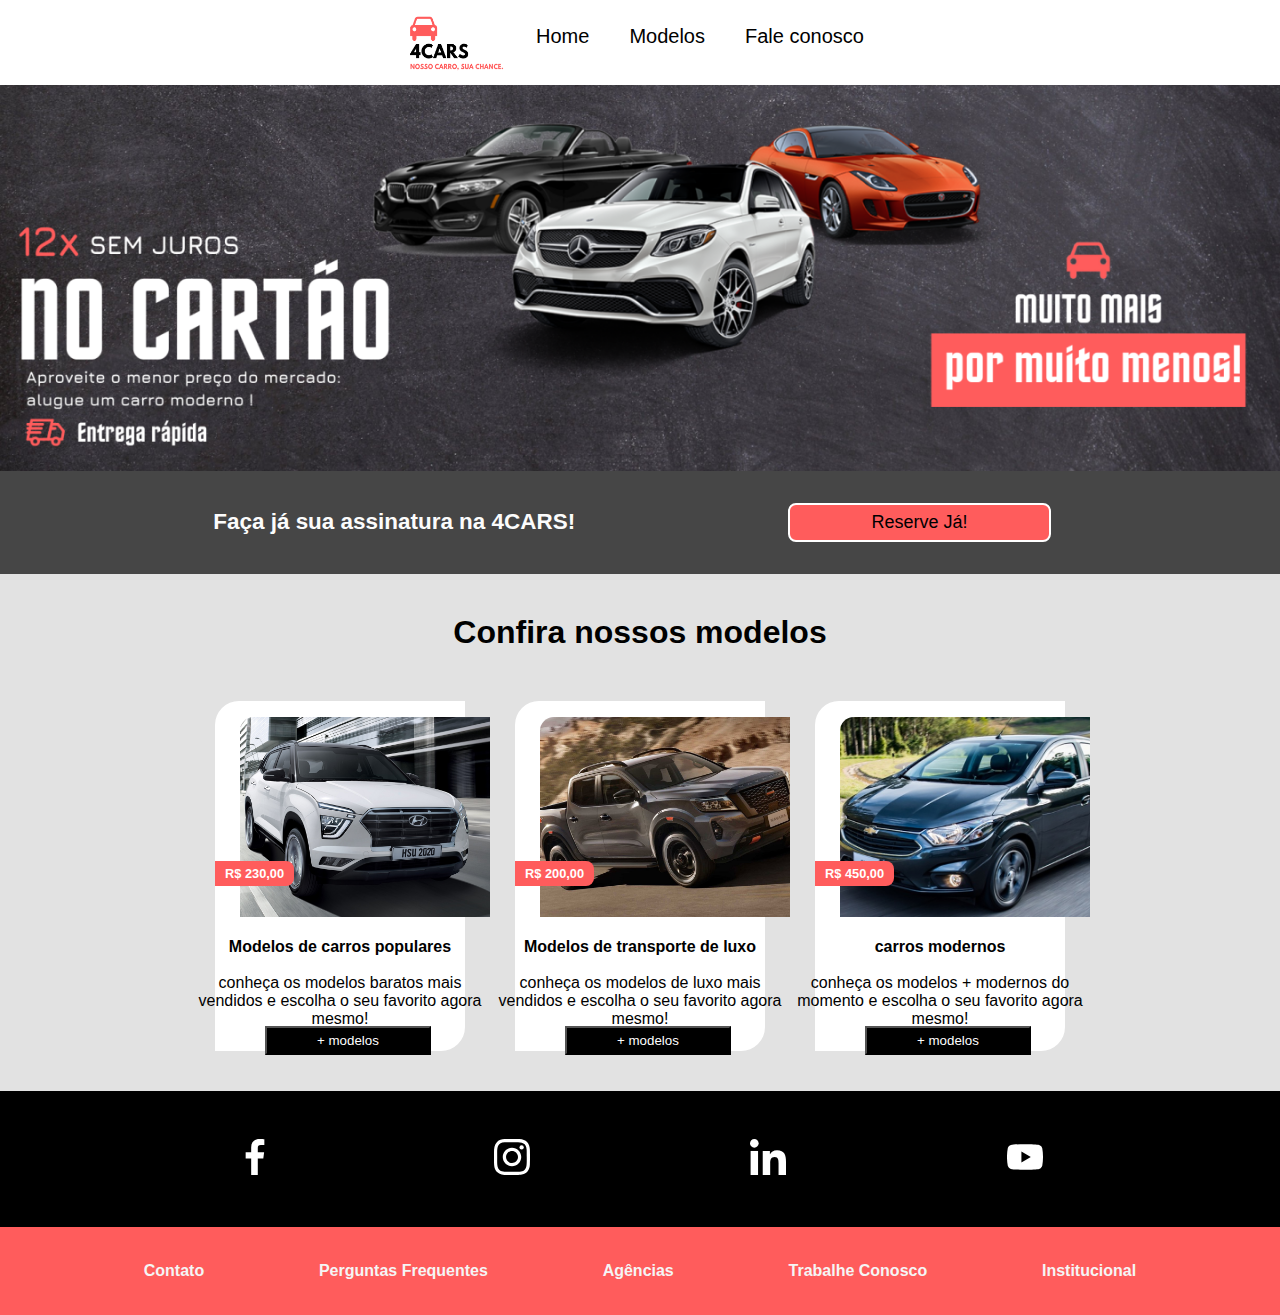
==== commit 83041025: "Merge pull request #15 from future4code/projeto-atualizado" ====
--- a/Projeto-4Cars/index.html
+++ b/Projeto-4Cars/index.html
@@ -10,35 +10,10 @@
 </head>
 
 <body>
-    <div class="fonte-site">
-        <nav id="menu-centralizado">
-            <ul class="img-banner">
-                <li><img src="img/logo.png" alt="Image" height="65" width="100" /></a></li>
-            </ul>
-            <ul class="nav-menu">
-                <li><a href="index.html">Home</a></li>
-                <li><a href="modelos.html">Modelos</a></li>
-                <li><a href="fale.html">Fale conosco</a></li>
-            </ul>
-        </nav>
-
-
-        <figure>
-            <img src="img/banner2.png" alt="Image" />
-        </figure>
-
-        <div class="barra-do-banner">
-            <h3>Faça já sua assinatura na 4CARS!</h3>
-            <button>Reserve Já!</button>
-        </div>
-
-
-
-        <section id="pacotes" class="pacotes">
-
+<div class="fonte-site">
     <nav id="menu-centralizado">
         <ul class="img-banner">
-            <li><a href="index.html"><img src="img/logo.png" alt="Image" height="65" width="100" /></a></li>
+            <li><img src="img/logo.png" alt="Image" height="65" width="100" /></a></li>
         </ul>
         <ul class="nav-menu">
             <li><a href="index.html">Home</a></li>
@@ -48,7 +23,7 @@
     </nav>
 
     <figure>
-        <img src="img/banner2.png" alt="Image" height="500" width="1280"/>
+        <img src="img/banner2.png" alt="Image"/>
     </figure>
 
     <div class="barra-do-banner">
@@ -56,89 +31,92 @@
         <button>Reserve Já!</button>
     </div>
 
-
-            <h1 class="pacotes-title">Confira nossos modelos </h1>
-
-
-            <div class="pacotes-cards">
-                <div class="card">
-                    <div class="card-tag card-tag-top">
-                        <p>promoção</p>
+   
+        
+            <section id="pacotes" class="pacotes">
+        
+                <h1 class="pacotes-title">Confira nossos modelos </h1>
+                
+        
+                <div class="pacotes-cards">
+                    <div class="card">
+                        <div class="card-tag card-tag-top">
+                            <p>promoção</p>
+                        </div>
+        
+                        <div class="card-tag card-tag-bottom">
+                            <p>R$ 230,00</p>
+                        </div>
+                        <img class="card-image" src="img/carro2.jpg" alt="miami">
+                        <div class="card-content">
+                            <h1>Modelos de carros populares </h1>
+                            <br>
+                           <p>conheça os modelos baratos mais vendidos e escolha o seu favorito agora mesmo!</p>
+                           <br>
+                           <a href="modelos.html"> <button class="button-card">+ modelos </button></a>
+                        </div>
                     </div>
-
-                    <div class="card-tag card-tag-bottom">
-                        <p>R$ 230,00</p>
+        
+                    <div class="card">
+                        <div class="card-tag card-tag-bottom">
+                            <p>R$ 200,00</p>
+                        </div>
+                        <img class="card-image" src="img/carro3.jpg" alt="russia">
+                        <div class="card-content">
+                            <h1>Modelos de transporte de luxo </h1>
+                            <br>
+                           <p>conheça os modelos de luxo mais vendidos e escolha o seu favorito agora mesmo!</p>
+                           <br>
+                           <a href="modelos.html"> <button class="button-card">+ modelos </button></a>
+                        </div>
                     </div>
-                    <img class="card-image" src="img/carro2.jpg" alt="miami">
-                    <div class="card-content">
-                        <h1>Modelos de carros populares </h1>
-                        <br>
-                        <p>conheça os modelos baratos mais vendidos e escolha o seu favorito agora mesmo!</p>
-                        <br>
-                        <button class="button-card">+ modelos </button>
+        
+                    <div class="card">
+                        <div class="card-tag card-tag-top">
+                            <p>Moderno</p>
+                        </div>
+        
+                        <div class="card-tag card-tag-bottom">
+                            <p>R$ 450,00</p>
+                        </div>
+                        <img class="card-image" src="img/carro1.jpg" alt="Cachoeira">
+                        <div class="card-content">
+                           
+                            <h1> carros modernos </h1>
+                            <br>
+                           <p>conheça os modelos + modernos do momento e escolha o seu favorito agora mesmo!</p>
+                           <br>
+                           <a href="modelos.html"> <button class="button-card">+ modelos </button></a>
+                        </div>
                     </div>
                 </div>
+            </section>
 
-                <div class="card">
-                    <div class="card-tag card-tag-bottom">
-                        <p>R$ 200,00</p>
-                    </div>
-                    <img class="card-image" src="img/carro3.jpg" alt="russia">
-                    <div class="card-content">
-                        <h1>Modelos de transporte de luxo </h1>
-                        <br>
-                        <p>conheça os modelos de luxo mais vendidos e escolha o seu favorito agora mesmo!</p>
-                        <br>
-                        <button class="button-card">+ modelos</button>
-                    </div>
-                </div>
+    <footer>
+        <div>
+            <a href="https://www.facebook.com/" target="blank"><img src="img/facebook-app-symbol.svg"
+                    alt="icone facebook">
+                <p>Facebook</p>
+            </a>
+            <a href="https://www.instagram.com/" target="blank"><img src="img/instagram.svg" alt="icone instagram">
+                <p>Instagram</p>
+            </a>
+            <a href="https://br.linkedin.com" target="blank"><img src="img/linkedin.svg" alt="icone linkedin">
+                <p>Linkedin</p>
+            </a>
+            <a href="https://www.youtube.com/" target="blank"><img src="img/youtube.svg" alt="icone youtube">
+                <p>Youtube</p>
+            </a>
+        </div>
 
-                <div class="card">
-                    <div class="card-tag card-tag-top">
-                        <p>Moderno</p>
-                    </div>
-
-                    <div class="card-tag card-tag-bottom">
-                        <p>R$ 450,00</p>
-                    </div>
-                    <img class="card-image" src="img/carro1.jpg" alt="Cachoeira">
-                    <div class="card-content">
-
-                        <h1> carros modernos </h1>
-                        <br>
-                        <p>conheça os modelos + modernos do momento e escolha o seu favorito agora mesmo!</p>
-                        <br>
-                        <button class="button-card">+ modelos</button>
-                    </div>
-                </div>
-            </div>
-        </section>
-
-        <footer>
-            <div>
-                <a href="https://www.facebook.com/" target="blank"><img src="img/facebook-app-symbol.svg"
-                        alt="icone facebook">
-                    <p>Facebook</p>
-                </a>
-                <a href="https://www.instagram.com/" target="blank"><img src="img/instagram.svg" alt="icone instagram">
-                    <p>Instagram</p>
-                </a>
-                <a href="https://br.linkedin.com" target="blank"><img src="img/linkedin.svg" alt="icone linkedin">
-                    <p>Linkedin</p>
-                </a>
-                <a href="https://www.youtube.com/" target="blank"><img src="img/youtube.svg" alt="icone youtube">
-                    <p>Youtube</p>
-                </a>
-            </div>
-
-            <nav>
-                <a href="contato.html" target="blank">Contato</a>
-                <a href="">Perguntas Frequentes</a>
-                <a href="">Agências</a>
-                <a href="">Trabalhe Conosco</a>
-                <a href="">Institucional</a>
-            </nav>
-        </footer>
+        <nav>
+            <a href="contato.html" target="blank">Contato</a>
+            <a href="">Perguntas Frequentes</a>
+            <a href="">Agências</a>
+            <a href="">Trabalhe Conosco</a>
+            <a href="">Institucional</a>
+        </nav>
+    </footer>
     </div>
 </body>
 
--- a/Projeto-4Cars/index.css
+++ b/Projeto-4Cars/index.css
@@ -11,6 +11,7 @@
 .card-image{
   width: 70%;
   margin-left: 50px;
+  padding: 10px;
 }
 .card{
   display: grid;
@@ -27,6 +28,10 @@
 .fonte-site{
   font-family:Arial, Helvetica, sans-serif;
 
+}
+
+figure img{
+  display: none;
 }
 
 /* Barra do Banner */
@@ -56,17 +61,17 @@
 }
 
 
-figure img{
-  width: 100%;
-  display: none;
-=======
-figure{
-  /* display: none; */
-  margin: 0;
+  figure {
+    /* display: none; */
+    width: 100%;
+    display: table;
+    background-repeat: no-repeat;
+    -webkit-background-size: contain;
+    background-size: contain;
+    background-position: top center; 
+    margin: 0;
+  }
   
-
-}
-
 .img-banner {
   display: flex;
   justify-content: center;
@@ -180,6 +185,15 @@
   cursor: pointer;
   float: left;
 }
+
+.button-card{
+  color: white;
+  left: 50px;
+  background: black;
+  padding: 5px 10px;
+  margin-top: -20px;
+}
+
 .card-produto {
   width: 20em;
   display: flex;
@@ -229,6 +243,7 @@
   font-weight: bold;
   padding: 3px;
 }
+
 footer div a p {
   display: none;
 }
@@ -376,6 +391,22 @@
   font-weight: bold;
 }
 
+/*sobre nois*/
+.sobre-nois{
+  display: flex;
+  flex-direction: column;
+  align-items: center;
+  text-align: center;
+}
+
+#sobre-title{
+  display: flex;
+  font-size: 18px;
+  padding: 0 10px; ;
+  align-items: center;
+  text-align: center;
+
+}
 
 /*main*/
 
